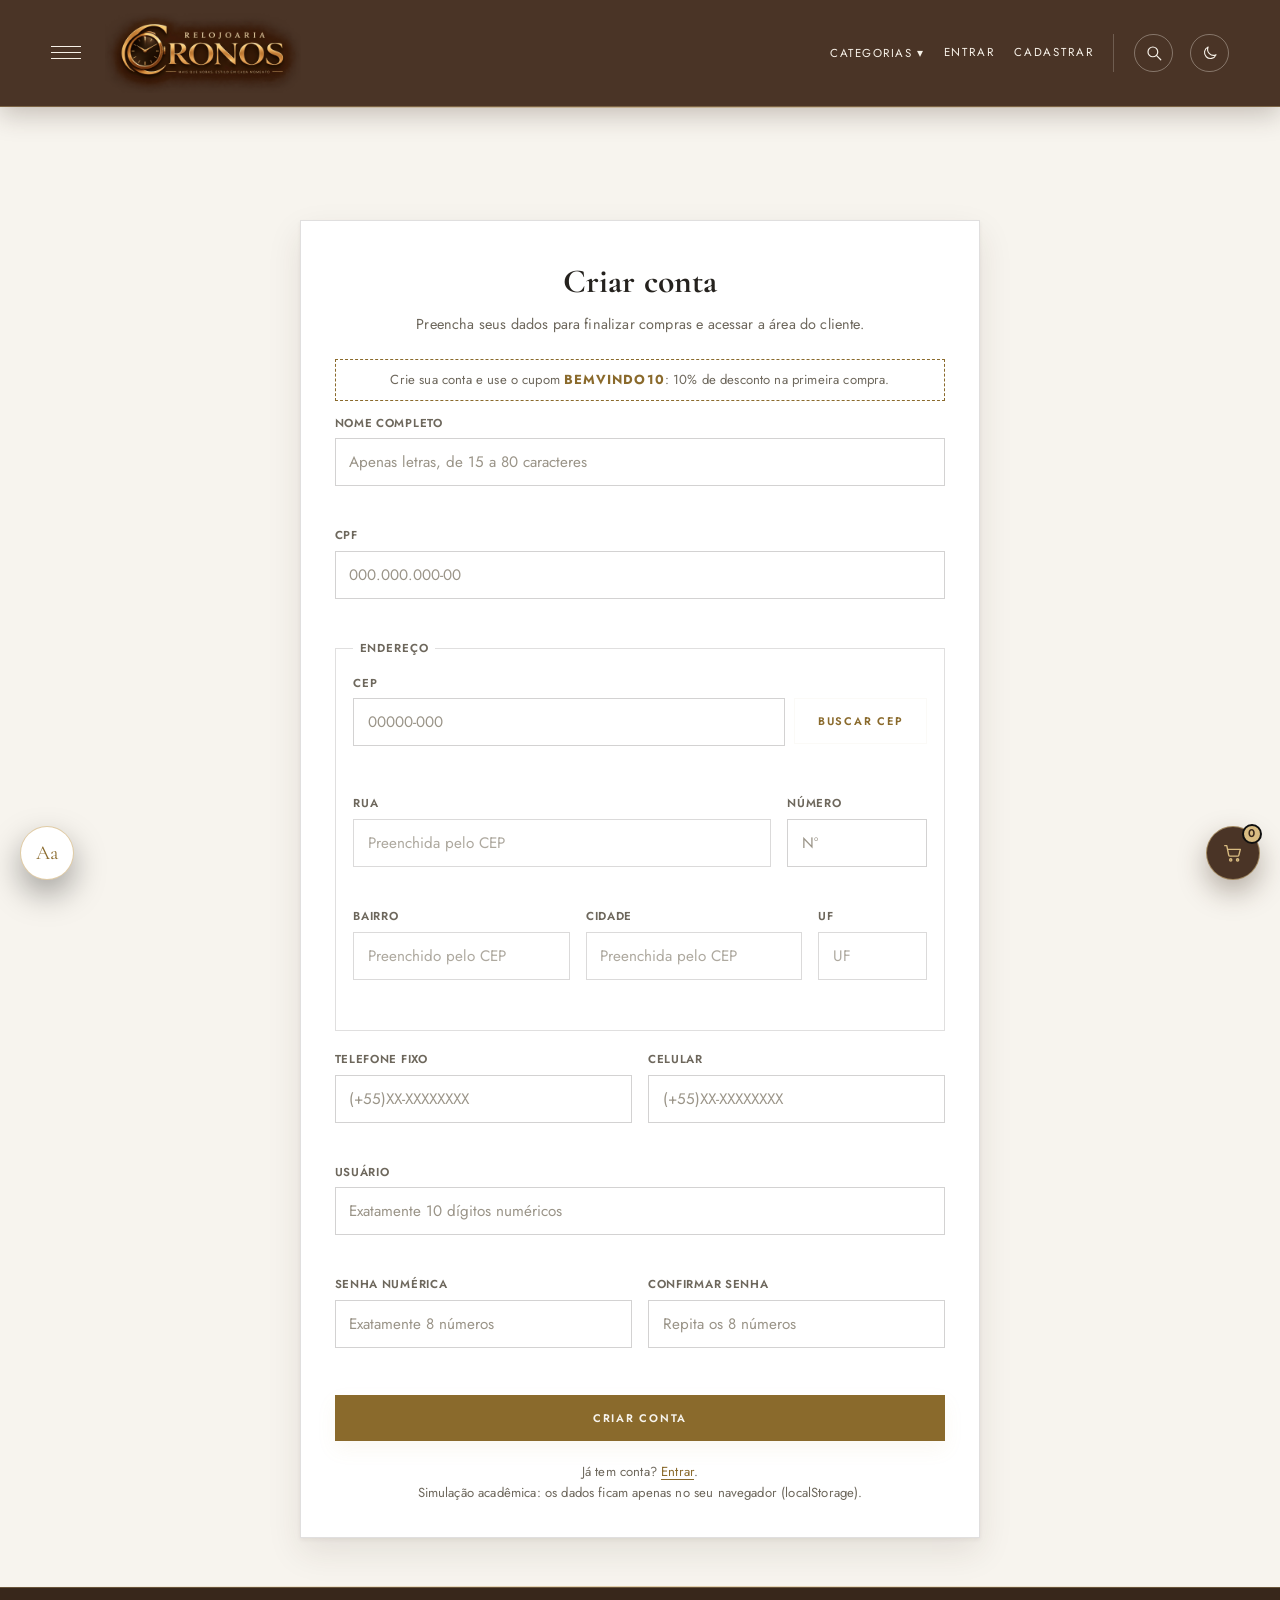
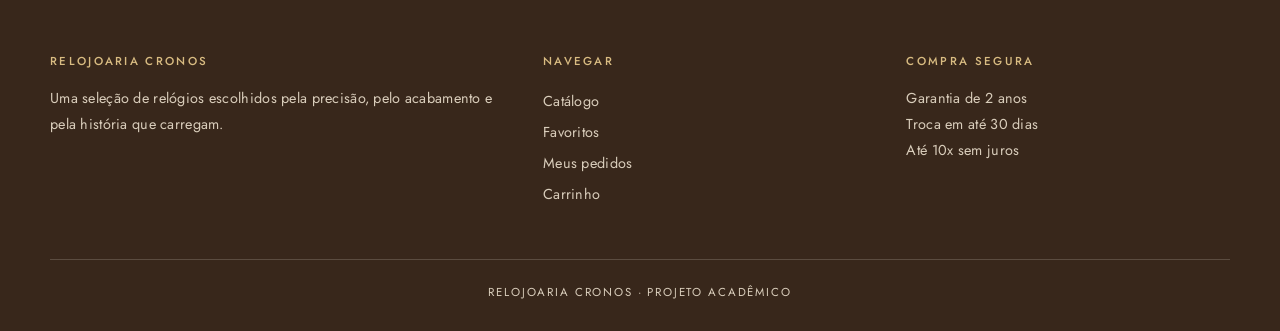
==== relojoaria-cronos/cadastro.html @ 3d695486 "Add files via upload" ====
<!DOCTYPE html>
<html lang="pt-BR">
<head>
  <meta charset="UTF-8" />
  <meta name="viewport" content="width=device-width, initial-scale=1.0" />
  <title>Relojoaria Cronos — Criar conta</title>
  <meta name="description" content="Crie sua conta na Relojoaria Cronos." />

  <link rel="preconnect" href="https://fonts.googleapis.com" />
  <link href="https://fonts.googleapis.com/css2?family=Cormorant+Garamond:wght@500;600;700&family=Jost:wght@300;400;500;600&display=swap" rel="stylesheet" />
  <link rel="stylesheet" href="css/style.css" />
  <script src="js/tema.js"></script>
  <script src="js/sessao.js"></script>
</head>
<body>
  <a class="pular-conteudo" href="#conteudo">Pular para o conteúdo</a>

  <header class="cabecalho">
    <button class="botao-hamburguer" id="botao-menu" aria-label="Abrir menu">
      <span></span><span></span><span></span>
    </button>
    <div class="logo"><img class="logo-img" src="assets/logo.png" alt="Relojoaria Cronos" onload="this.nextElementSibling.style.display='none'" onerror="this.style.display='none'"><span>Relojoaria Cronos</span></div>
    <nav class="navegacao" id="navegacao" aria-label="Navegação principal"></nav>
  </header>

  <div class="overlay-menu" id="overlay-menu"></div>
  <aside class="menu-lateral" id="menu-lateral">
    <button class="fechar-menu" id="botao-fechar-menu" aria-label="Fechar menu">✕</button>
    <div class="logo"><img class="logo-img" src="assets/logo.png" alt="Relojoaria Cronos" onload="this.nextElementSibling.style.display='none'" onerror="this.style.display='none'"><span>Relojoaria Cronos</span></div>
    <nav id="menu-nav" aria-label="Menu lateral"></nav>
  </aside>

  <div class="divisor"></div>

  <main id="conteudo" class="tela-cadastro">
    <div class="caixa-cadastro cartao">
      <h1>Criar conta</h1>
      <p class="subtitulo">Preencha seus dados para finalizar compras e acessar a área do cliente.</p>

      <p class="nota-cupom" id="nota-cupom"></p>
      <div id="aviso-cadastro" class="alerta escondido" role="alert"></div>

      <form id="form-cadastro" novalidate>
        <div class="campo">
          <label for="nome">Nome completo</label>
          <input type="text" id="nome" maxlength="80" placeholder="Apenas letras, de 15 a 80 caracteres" autocomplete="name" />
          <p class="erro-campo" id="nome-erro"></p>
        </div>

        <div class="campo">
          <label for="cpf">CPF</label>
          <input type="text" id="cpf" maxlength="14" inputmode="numeric" placeholder="000.000.000-00" autocomplete="off" />
          <p class="erro-campo" id="cpf-erro"></p>
        </div>

        <fieldset class="grupo-campos">
          <legend>Endereço</legend>
          <div class="linha-cep">
            <div class="campo">
              <label for="cep">CEP</label>
              <input type="text" id="cep" maxlength="9" inputmode="numeric" placeholder="00000-000" autocomplete="postal-code" />
              <p class="erro-campo" id="cep-erro"></p>
            </div>
            <button type="button" id="botao-buscar-cep" class="botao botao-secundario">Buscar CEP</button>
          </div>
          <p id="cep-mensagem" class="mensagem-erro" role="status"></p>

          <div class="grade-duas-colunas grade-rua">
            <div class="campo">
              <label for="endereco">Rua</label>
              <input type="text" id="endereco" readonly placeholder="Preenchida pelo CEP" />
              <p class="erro-campo" id="endereco-erro"></p>
            </div>
            <div class="campo">
              <label for="numero">Número</label>
              <input type="text" id="numero" maxlength="10" placeholder="Nº" />
              <p class="erro-campo" id="numero-erro"></p>
            </div>
          </div>
          <div class="grade-tres-colunas">
            <div class="campo">
              <label for="bairro">Bairro</label>
              <input type="text" id="bairro" readonly placeholder="Preenchido pelo CEP" />
              <p class="erro-campo" id="bairro-erro"></p>
            </div>
            <div class="campo">
              <label for="cidade">Cidade</label>
              <input type="text" id="cidade" readonly placeholder="Preenchida pelo CEP" />
              <p class="erro-campo" id="cidade-erro"></p>
            </div>
            <div class="campo">
              <label for="uf">UF</label>
              <input type="text" id="uf" readonly maxlength="2" placeholder="UF" />
              <p class="erro-campo" id="uf-erro"></p>
            </div>
          </div>
        </fieldset>

        <div class="grade-duas-colunas">
          <div class="campo">
            <label for="fixo">Telefone fixo</label>
            <input type="tel" id="fixo" maxlength="16" inputmode="numeric" placeholder="(+55)XX-XXXXXXXX" />
            <p class="erro-campo" id="fixo-erro"></p>
          </div>
          <div class="campo">
            <label for="celular">Celular</label>
            <input type="tel" id="celular" maxlength="17" inputmode="numeric" placeholder="(+55)XX-XXXXXXXX" />
            <p class="erro-campo" id="celular-erro"></p>
          </div>
        </div>

        <div class="campo">
          <label for="login">Usuário</label>
          <input type="text" id="login" maxlength="10" inputmode="numeric" pattern="[0-9]{10}" placeholder="Exatamente 10 dígitos numéricos" autocomplete="username" />
          <p class="erro-campo" id="login-erro"></p>
        </div>

        <div class="grade-duas-colunas">
          <div class="campo">
            <label for="senha">Senha numérica</label>
            <input type="password" id="senha" maxlength="8" inputmode="numeric" pattern="[0-9]{8}" placeholder="Exatamente 8 números" autocomplete="new-password" />
            <p class="erro-campo" id="senha-erro"></p>
          </div>
          <div class="campo">
            <label for="confirmar">Confirmar senha</label>
            <input type="password" id="confirmar" maxlength="8" inputmode="numeric" pattern="[0-9]{8}" placeholder="Repita os 8 números" autocomplete="new-password" />
            <p class="erro-campo" id="confirmar-erro"></p>
          </div>
        </div>

        <button type="submit" class="botao">Criar conta</button>
      </form>

      <p class="login-rodape">
        Já tem conta? <a class="link-destaque" href="login.html">Entrar</a>.<br>
        Simulação acadêmica: os dados ficam apenas no seu navegador (localStorage).
      </p>
    </div>
  </main>


  <div class="divisor"></div>
  <footer class="rodape">
    <div class="rodape-colunas">
      <div>
        <h2>Relojoaria Cronos</h2>
        <p>Uma seleção de relógios escolhidos pela precisão, pelo acabamento e pela história que carregam.</p>
      </div>
      <nav aria-label="Navegação do rodapé">
        <h2>Navegar</h2>
        <a href="index.html">Catálogo</a>
        <a href="index.html?favoritos=1">Favoritos</a>
        <a href="pedidos.html">Meus pedidos</a>
        <a href="checkout.html">Carrinho</a>
      </nav>
      <div>
        <h2>Compra segura</h2>
        <p>Garantia de 2 anos<br>Troca em até 30 dias<br>Até 10x sem juros</p>
      </div>
    </div>
    <p class="rodape-final">Relojoaria Cronos · Projeto acadêmico</p>
  </footer>

  <script src="js/produtos.js"></script>
  <script src="js/carrinho.js"></script>
  <script src="js/validacoes.js"></script>
  <script src="js/menu.js"></script>
  <script src="js/busca.js"></script>
  <script src="js/acessibilidade.js"></script>
  <script src="js/cabecalho.js"></script>
  <script src="js/cep.js"></script>
  <script>
    const campos = {
      nome: () => validarNome(document.getElementById("nome").value),
      cpf: () => validarCPF(document.getElementById("cpf").value),
      cep: () => validarCEP(document.getElementById("cep").value),
      endereco: () => (document.getElementById("endereco").value.trim() ? "" : "Informe a rua (use o CEP)."),
      numero: () => (document.getElementById("numero").value.trim() ? "" : "Informe o número."),
      bairro: () => (document.getElementById("bairro").value.trim() ? "" : "Informe o bairro."),
      cidade: () => (document.getElementById("cidade").value.trim() ? "" : "Informe a cidade."),
      uf: () => (/^[A-Za-z]{2}$/.test(document.getElementById("uf").value.trim()) ? "" : "Informe a UF."),
      fixo: () => validarTelefoneFixo(document.getElementById("fixo").value),
      celular: () => validarTelefoneCelular(document.getElementById("celular").value),
      login: () => validarLogin(document.getElementById("login").value),
      senha: () => validarSenha(document.getElementById("senha").value),
      confirmar: () =>
        document.getElementById("confirmar").value === document.getElementById("senha").value &&
        document.getElementById("confirmar").value !== ""
          ? ""
          : "A confirmação deve ser igual à senha.",
    };

    function validarCampo(id) {
      return mostrarErroCampo(document.getElementById(id), campos[id]());
    }

    Object.keys(campos).forEach((id) => {
      document.getElementById(id).addEventListener("blur", () => validarCampo(id));
    });
    document.getElementById("senha").addEventListener("input", () => {
      if (document.getElementById("confirmar").value) validarCampo("confirmar");
    });

    document.getElementById("cpf").addEventListener("input", (e) => mascararCPF(e.target));
    document.getElementById("fixo").addEventListener("input", (e) => mascararTelefone(e.target));
    document.getElementById("celular").addEventListener("input", (e) => mascararTelefone(e.target));
    ["login", "senha", "confirmar"].forEach((id) => {
      document.getElementById(id).addEventListener("input", (e) => {
        e.target.value = e.target.value.replace(/\D/g, "").slice(0, id === "login" ? 10 : 8);
      });
    });
    document.getElementById("botao-buscar-cep").addEventListener("click", buscarEnderecoPorCep);

    const aviso = document.getElementById("aviso-cadastro");

    document.getElementById("form-cadastro").addEventListener("submit", function (evento) {
      evento.preventDefault();

      const resultados = Object.keys(campos).map((id) => validarCampo(id));
      if (resultados.includes(false)) {
        aviso.textContent = "Corrija os campos destacados para continuar.";
        aviso.className = "alerta alerta-erro";
        const primeiro = document.querySelector("#form-cadastro .invalido");
        if (primeiro) primeiro.focus();
        return;
      }

      const valor = (id) => document.getElementById(id).value.trim();
      salvarUsuario({
        nome: valor("nome").replace(/\s+/g, " "),
        cpf: valor("cpf"),
        endereco: {
          cep: valor("cep"),
          rua: valor("endereco"),
          numero: valor("numero"),
          bairro: valor("bairro"),
          cidade: valor("cidade"),
          uf: valor("uf").toUpperCase(),
        },
        telefoneFixo: valor("fixo"),
        celular: valor("celular"),
        login: valor("login"),
        senha: document.getElementById("senha").value,
        criadoEm: new Date().toISOString(),
      });

      aviso.textContent = "Cadastro realizado com sucesso! Redirecionando para o login...";
      aviso.className = "alerta alerta-sucesso";
      mostrarToast("Cadastro realizado com sucesso!");
      setTimeout(() => {
        window.location.href = "login.html?cadastro=ok";
      }, 1600);
    });
  </script>

  <a href="checkout.html" class="carrinho-flutuante" aria-label="Ver carrinho">
    <svg class="icone-carrinho" viewBox="0 0 24 24" width="22" height="22" fill="none" stroke="currentColor" stroke-width="1.5" stroke-linecap="round" stroke-linejoin="round" aria-hidden="true"><path d="M3 4h2.2l2.1 10.2a1.5 1.5 0 0 0 1.5 1.2h8.1a1.5 1.5 0 0 0 1.5-1.1L20 8H6.2"/><circle cx="9.5" cy="19.5" r="1.2"/><circle cx="17" cy="19.5" r="1.2"/></svg>
    <span class="carrinho-contador js-contador-carrinho">0</span>
  </a>
</body>
</html>
---- relojoaria-cronos/css/style.css ----
:root {
  --preto-onix: #0b0b0b;
  --grafite: #171717;
  --grafite-clara: #202020;
  --borda: rgba(242, 239, 232, 0.12);
  --dourado: #c6a15b;
  --dourado-claro: #dcc088;
  --off-white: #f4f0e7;
  --cinza-prata: #9d9b96;
  --erro: #e2665f;
  --sucesso: #4fae7a;
  --fonte-titulo: 'Cormorant Garamond', Georgia, serif;
  --fonte-texto: 'Jost', Arial, sans-serif;
  --preto-profundo: #060606;
}

* {
  margin: 0;
  padding: 0;
  box-sizing: border-box;
}

body {
  font-family: var(--fonte-texto);
  background-color: var(--preto-onix);
  background-image: radial-gradient(circle at 50% -10%, rgba(198, 161, 91, 0.075), transparent 34rem),
    radial-gradient(circle at 85% 45%, rgba(255, 255, 255, 0.025), transparent 28rem),
    linear-gradient(180deg, #0c0c0c 0%, #090909 55%, #050505 100%);
  background-attachment: fixed;
  color: var(--off-white);
  line-height: 1.6;
  min-height: 100vh;
  display: flex;
  flex-direction: column;
  letter-spacing: 0.01em;
}

main {
  flex: 1;
}

a {
  color: inherit;
  text-decoration: none;
}

img {
  max-width: 100%;
  display: block;
}

.escondido {
  display: none !important;
}

.cabecalho {
  position: fixed;
  top: 0;
  left: 0;
  width: 100%;
  z-index: 60;
  background-color: var(--grafite);
  border-bottom: 1px solid rgba(198, 161, 91, 0.16);
  padding: 1.15rem clamp(1.25rem, 4vw, 3.5rem);
  display: flex;
  align-items: center;
  gap: 1.2rem;
  transition: background-color 0.35s ease, padding 0.35s ease,
    box-shadow 0.35s ease, backdrop-filter 0.35s ease;
  background: rgba(10, 10, 10, 0.94);
  box-shadow: 0 12px 35px rgba(0, 0, 0, 0.18);
}

.cabecalho.rolado {
  padding: 0.7rem clamp(1.25rem, 4vw, 3.5rem);
  background-color: rgba(28, 28, 28, 0.75);
  backdrop-filter: blur(10px);
  -webkit-backdrop-filter: blur(10px);
  box-shadow: 0 12px 32px rgba(0, 0, 0, 0.42);
  background: rgba(10, 10, 10, 0.82);
  border-bottom-color: rgba(198, 161, 91, 0.22);
}

.logo {
  font-family: var(--fonte-titulo);
  font-size: clamp(1.45rem, 2.4vw, 1.85rem);
  letter-spacing: 0.075em;
  color: var(--off-white);
  transition: font-size 0.35s ease;
  font-weight: 600;
}

.cabecalho.rolado .logo {
  font-size: 1.25rem;
}

.logo-tagline {
  display: block;
  font-family: var(--fonte-texto);
  font-size: 0.57rem;
  letter-spacing: 0.28em;
  text-transform: uppercase;
  color: var(--dourado);
  margin-top: 0.15rem;
  max-height: 1rem;
  opacity: 1;
  overflow: hidden;
  transition: max-height 0.3s ease, opacity 0.25s ease, margin-top 0.3s ease;
}

.cabecalho.rolado .logo-tagline {
  max-height: 0;
  opacity: 0;
  margin-top: 0;
}

.navegacao {
  display: flex;
  align-items: center;
  gap: 1.8rem;
  font-size: 0.72rem;
  margin-left: auto;
  text-transform: uppercase;
  letter-spacing: 0.13em;
  color: var(--cinza-prata);
  transition: font-size 0.3s ease;
}

.cabecalho.rolado .navegacao {
  font-size: 0.74rem;
}

.navegacao a:hover,
.navegacao a:focus-visible {
  color: var(--dourado-claro);
}

.botao-hamburguer {
  display: flex;
  flex-direction: column;
  justify-content: center;
  gap: 5px;
  width: 30px;
  height: 24px;
  background: none;
  border: none;
  cursor: pointer;
  padding: 0;
  flex-shrink: 0;
  transition: width 0.3s ease, height 0.3s ease;
}

.cabecalho.rolado .botao-hamburguer {
  width: 24px;
  height: 18px;
}

.botao-hamburguer span {
  display: block;
  height: 1px;
  width: 100%;
  background-color: var(--off-white);
  transition: background-color 0.2s ease;
  background: var(--off-white);
}

.botao-hamburguer:hover span,
.botao-hamburguer:focus-visible span {
  background-color: var(--dourado);
  background: var(--dourado-claro);
}

.overlay-menu {
  position: fixed;
  inset: 0;
  background-color: rgba(0, 0, 0, 0.65);
  opacity: 0;
  pointer-events: none;
  transition: opacity 0.25s ease;
  z-index: 90;
}

.overlay-menu.visivel {
  opacity: 1;
  pointer-events: auto;
}

.menu-lateral {
  position: fixed;
  top: 0;
  left: 0;
  height: 100%;
  width: min(340px, 88vw);
  max-width: 80vw;
  background-color: var(--grafite-clara);
  color: var(--off-white);
  padding: 1.7rem clamp(1.5rem, 5vw, 2.3rem);
  display: flex;
  flex-direction: column;
  gap: 0.5rem;
  transform: translateX(-100%);
  transition: transform 0.3s ease;
  z-index: 100;
  box-shadow: 4px 0 24px rgba(0, 0, 0, 0.5);
  background: radial-gradient(circle at 0 0, rgba(198, 161, 91, 0.08), transparent 18rem),
    #151515;
  border-right: 1px solid rgba(198, 161, 91, 0.18);
}

.menu-lateral.aberto {
  transform: translateX(0);
}

.menu-lateral .fechar-menu {
  align-self: flex-end;
  background: none;
  border: none;
  color: var(--off-white);
  font-size: 1.4rem;
  line-height: 1;
  cursor: pointer;
}

.menu-lateral .logo {
  color: var(--off-white);
  margin-bottom: 1.6rem;
  padding-bottom: 1.2rem;
  border-bottom: 1px solid var(--borda);
}

.menu-lateral .logo-tagline {
  color: var(--dourado-claro);
}

.menu-lateral nav {
  display: flex;
  flex-direction: column;
  gap: 0;
  font-size: 0.95rem;
  text-transform: uppercase;
  letter-spacing: 0.05em;
  margin-top: 0.7rem;
}

.menu-lateral nav a {
  color: var(--off-white);
  display: flex;
  align-items: center;
  transition: color 0.2s ease;
  padding: 0.95rem 0;
  border-bottom: 1px solid rgba(255, 255, 255, 0.055);
  font-size: 0.76rem;
  letter-spacing: 0.14em;
}

.menu-lateral nav a:hover,
.menu-lateral nav a:focus-visible {
  color: var(--dourado-claro);
}

.carrinho-contador {
  background-color: var(--dourado);
  color: var(--preto-onix);
  font-weight: 600;
  font-size: 0.7rem;
  padding: 0.15rem 0.5rem;
  border-radius: 999px;
  margin-left: 0.4rem;
}

.divisor {
  height: 1px;
  width: 100%;
  background: linear-gradient(90deg, transparent 0%, rgba(198, 161, 91, 0.55) 50%, transparent 100%);
  opacity: 0.85;
}

.botao {
  display: inline-block;
  background-color: var(--dourado);
  color: var(--preto-onix);
  border: 1px solid var(--dourado);
  padding: 0.8rem 1.5rem;
  font-family: var(--fonte-texto);
  font-weight: 600;
  font-size: 0.69rem;
  text-transform: uppercase;
  letter-spacing: 0.16em;
  border-radius: 0;
  cursor: pointer;
  transition: background-color 0.2s ease, color 0.2s ease, border-color 0.2s ease;
  position: relative;
  overflow: hidden;
  min-height: 46px;
  background: var(--dourado);
  border-color: var(--dourado);
  box-shadow: 0 8px 20px rgba(198, 161, 91, 0.08);
}

.botao:hover,
.botao:focus-visible {
  background-color: var(--dourado-claro);
  border-color: var(--dourado-claro);
  background: var(--dourado-claro);
  color: #090909;
  transform: translateY(-1px);
}

.botao:active {
  transform: scale(0.99);
}

.botao-secundario {
  background-color: transparent;
  color: var(--off-white);
  border: 1px solid var(--cinza-prata);
  background: transparent;
  border-color: rgba(242, 239, 232, 0.35);
  box-shadow: none;
}

.botao-secundario:hover,
.botao-secundario:focus-visible {
  background-color: var(--off-white);
  color: var(--preto-onix);
  border-color: var(--off-white);
  background: var(--off-white);
}

.botao:disabled {
  opacity: 0.4;
  cursor: not-allowed;
}

.cartao {
  background-color: var(--grafite);
  border: 1px solid var(--borda);
  border-radius: 0;
  box-shadow: 0 18px 45px rgba(0, 0, 0, 0.34);
  padding: 1.6rem;
  transition: box-shadow 0.3s ease, transform 0.3s ease;
  background: linear-gradient(145deg, rgba(255,255,255,0.025), transparent 45%),
    #151515;
  border-color: rgba(242, 239, 232, 0.09);
}

.campo {
  margin-bottom: 1.1rem;
}

.campo label {
  display: block;
  font-size: 0.72rem;
  font-weight: 600;
  text-transform: uppercase;
  letter-spacing: 0.06em;
  margin-bottom: 0.4rem;
  color: var(--cinza-prata);
}

.campo input,
.campo select {
  width: 100%;
  padding: 0.75rem 0.85rem;
  border: 1px solid var(--borda);
  border-radius: 0;
  font-family: var(--fonte-texto);
  font-size: 0.95rem;
  background-color: var(--preto-onix);
  color: var(--off-white);
  border-color: rgba(242,239,232,0.12);
  background: #0d0d0d;
}

.campo input::placeholder {
  color: #6b6b6b;
}

.campo input:focus,
.campo select:focus {
  outline: 1px solid var(--dourado);
  outline-offset: 0;
  background-color: #111111;
  box-shadow: 0 0 0 4px rgba(198,161,91,0.06);
}

.mensagem-erro {
  color: var(--erro);
  font-size: 0.85rem;
  margin-top: 0.5rem;
}

.mensagem-sucesso {
  color: var(--sucesso);
  font-size: 0.9rem;
  margin-top: 0.5rem;
}

.tela-login {
  min-height: 78vh;
  display: flex;
  align-items: center;
  justify-content: center;
  padding: 2.5rem 1rem;
  padding-top: 4.5rem;
}

.caixa-login {
  width: 100%;
  max-width: 470px;
  padding: 2.1rem;
}

.abas-login {
  display: flex;
  border-bottom: 1px solid var(--borda);
  margin-bottom: 1.6rem;
}

.aba {
  flex: 1;
  background: none;
  border: none;
  padding: 0.9rem 0;
  font-family: var(--fonte-texto);
  font-size: 0.78rem;
  text-transform: uppercase;
  letter-spacing: 0.1em;
  color: var(--cinza-prata);
  cursor: pointer;
  border-bottom: 2px solid transparent;
  margin-bottom: -1px;
  transition: color 0.2s ease, border-color 0.2s ease;
}

.aba:hover {
  color: var(--off-white);
}

.aba-ativa {
  color: var(--dourado);
  border-bottom-color: var(--dourado);
  font-weight: 600;
}

.aviso-checkout {
  background-color: var(--grafite-clara);
  border: 1px solid var(--borda);
  color: var(--cinza-prata);
  font-size: 0.82rem;
  padding: 0.75rem 0.9rem;
  border-radius: 0;
  margin-bottom: 1.4rem;
  text-align: center;
  background: rgba(198,161,91,0.07);
  border-color: rgba(198,161,91,0.2);
}

.caixa-login h1 {
  font-family: var(--fonte-titulo);
  color: var(--off-white);
  font-size: 1.9rem;
  margin-bottom: 0.3rem;
  text-align: center;
}

.caixa-login p.subtitulo {
  color: var(--cinza-prata);
  font-size: 0.88rem;
  margin-bottom: 1.6rem;
  text-align: center;
}

.caixa-login .botao {
  width: 100%;
  margin-top: 0.5rem;
}

.login-rodape {
  margin-top: 1.3rem;
  font-size: 0.82rem;
  color: var(--cinza-prata);
  text-align: center;
}

.grade-duas-colunas {
  display: grid;
  grid-template-columns: 1fr 1fr;
  gap: 0 1rem;
}

.titulo-secao {
  font-family: var(--fonte-titulo);
  color: var(--off-white);
  font-size: clamp(1.9rem, 3vw, 2.55rem);
  font-weight: 600;
  max-width: 1180px;
  margin: 5.5rem auto 1.2rem;
  padding: 0 2rem;
  display: flex;
  align-items: center;
  gap: 1.2rem;
  line-height: 1;
  letter-spacing: 0.01em;
}

.titulo-secao::after {
  content: "";
  flex: 1;
  height: 1px;
  background-color: var(--borda);
  background: linear-gradient(90deg, rgba(198,161,91,0.25), transparent);
}

.grade-produtos {
  max-width: 1180px;
  margin: 1.4rem auto 3rem;
  padding: 0 2rem;
  display: grid;
  grid-template-columns: repeat(4, minmax(0, 1fr));
  gap: 1.15rem;
}

.produto {
  display: flex;
  flex-direction: column;
  position: relative;
  padding: 0.9rem 0.9rem 1.15rem;
  min-width: 0;
  background: linear-gradient(180deg, rgba(255,255,255,0.025), transparent 34%),
    #121212;
  border: 1px solid rgba(242, 239, 232, 0.08);
  box-shadow: 0 15px 35px rgba(0,0,0,0.28);
  transition: transform 0.45s cubic-bezier(.2,.7,.2,1), box-shadow 0.45s ease, border-color 0.35s ease;
}

.produto:hover {
  transform: translateY(-9px);
  box-shadow: 0 24px 48px rgba(0,0,0,0.42), 0 0 28px rgba(198,161,91,0.07);
  border-color: rgba(198, 161, 91, 0.28);
}

.selo {
  position: absolute;
  top: 1rem;
  left: 1rem;
  z-index: 2;
  background-color: var(--preto-onix);
  color: var(--dourado);
  border: 1px solid var(--dourado);
  font-size: 0.55rem;
  text-transform: uppercase;
  letter-spacing: 0.12em;
  padding: 0.3rem 0.58rem;
  border-radius: 0;
  background: rgba(7,7,7,0.82);
  border-color: rgba(198,161,91,0.65);
  backdrop-filter: blur(5px);
}

.produto-imagem {
  position: relative;
  height: 245px;
  border-radius: 0;
  margin-bottom: 1.2rem;
  overflow: hidden;
  background: radial-gradient(circle at 50% 42%, rgba(198,161,91,0.09), transparent 42%),
    linear-gradient(145deg, #090909, #1b1b1b);
  transition: transform 0.1s ease-out;
  transform-style: preserve-3d;
  will-change: transform;
  border: 1px solid rgba(255,255,255,0.045);
}

.produto-imagem img {
  width: 100%;
  height: 100%;
  object-fit: contain;
  padding: 0.6rem;
  filter: drop-shadow(0 18px 18px rgba(0,0,0,0.55));
  transition: transform 0.6s cubic-bezier(.2,.7,.2,1), filter 0.6s ease;
}

.imagem-placeholder {
  display: none;
  position: absolute;
  inset: 0;
  flex-direction: column;
  align-items: center;
  justify-content: center;
  gap: 0.3rem;
  margin: 6px;
  border: 1px solid rgba(198,161,91,0.22);
  border-radius: 2px;
  color: var(--cinza-prata);
  text-align: center;
  padding: 0.5rem;
  background: radial-gradient(circle, rgba(198,161,91,0.07), transparent 62%);
}

.imagem-placeholder .icone-camera {
  font-size: 1.6rem;
  display: none;
}

.imagem-placeholder small {
  font-size: 0.6rem;
  word-break: break-all;
  opacity: 0.85;
  display: none;
}

.produto .bairro {
  font-size: 0.58rem;
  text-transform: uppercase;
  letter-spacing: 0.2em;
  color: var(--dourado);
  font-weight: 600;
  margin-bottom: 0.5rem;
  margin: 0 0.35rem 0.35rem;
}

.produto h3 {
  font-family: var(--fonte-titulo);
  font-size: clamp(1.35rem, 2vw, 1.55rem);
  font-weight: 600;
  color: var(--off-white);
  margin-bottom: 0.35rem;
  margin: 0 0.35rem 0.35rem;
  line-height: 1.05;
}

.produto .descricao {
  font-size: 0.77rem;
  color: #8f8d89;
  flex: 1;
  margin-bottom: 0.9rem;
  margin: 0 0.35rem 1.05rem;
  min-height: 4.1em;
  line-height: 1.65;
}

.produto .preco {
  font-weight: 600;
  font-size: 1.45rem;
  color: var(--off-white);
  margin-bottom: 0.1rem;
  margin: 0 0.35rem;
  font-family: var(--fonte-titulo);
}

.produto .parcelamento {
  font-size: 0.65rem;
  color: #77756f;
  margin-bottom: 0.9rem;
  margin: 0 0.35rem 1rem;
  letter-spacing: 0.02em;
}

.produto .botao {
  width: calc(100% - 0.7rem);
  margin: 0 0.35rem;
  min-height: 43px;
}

.newsletter {
  background-color: var(--grafite);
  border-top: 1px solid rgba(198,161,91,0.18);
  color: var(--off-white);
  text-align: center;
  padding: 5rem 1.5rem;
  margin-top: 6rem;
  position: relative;
  overflow: hidden;
  background: radial-gradient(circle at 50% 0, rgba(198,161,91,0.11), transparent 24rem),
    #0d0d0d;
  border-bottom: 1px solid rgba(198,161,91,0.12);
}

.newsletter h2 {
  font-family: var(--fonte-titulo);
  color: var(--off-white);
  font-size: clamp(2rem, 4vw, 3rem);
  font-weight: 600;
  margin-bottom: 0.8rem;
  position: relative;
  line-height: 1;
}

.newsletter p {
  font-size: 0.85rem;
  color: #8f8d89;
  margin-bottom: 1.3rem;
  position: relative;
  max-width: 560px;
  margin: 0 auto 1.8rem;
  line-height: 1.7;
}

.newsletter form {
  display: flex;
  justify-content: center;
  gap: 0;
  max-width: 520px;
  margin: 0 auto;
  flex-wrap: wrap;
  position: relative;
  border-bottom: 1px solid rgba(242,239,232,0.24);
}

.newsletter input[type="email"] {
  flex: 1;
  min-width: 200px;
  padding: 0.75rem 0.9rem;
  border-radius: 0;
  border: none;
  background-color: transparent;
  color: var(--off-white);
  min-height: 48px;
  background: transparent;
  padding-left: 0;
}

.newsletter input[type="email"]::placeholder {
  color: var(--cinza-prata);
}

.tela-checkout {
  max-width: 1000px;
  margin: 2.6rem auto;
  padding: 0 2rem;
  display: grid;
  grid-template-columns: 1.3fr 1fr;
  gap: 2rem;
  align-items: start;
  padding-top: 4rem;
}

.tela-checkout h1 {
  font-family: var(--fonte-titulo);
  color: var(--off-white);
  font-size: 1.7rem;
  font-weight: 600;
  margin-bottom: 1.3rem;
}

.linha-cep {
  display: flex;
  gap: 0.6rem;
  align-items: flex-end;
}

.linha-cep .campo {
  flex: 1;
}

.grade-endereco {
  display: grid;
  grid-template-columns: 2fr 1fr;
  gap: 1rem;
}

.item-carrinho {
  display: flex;
  justify-content: space-between;
  align-items: center;
  padding: 0.75rem 0;
  border-bottom: 1px solid var(--borda);
  font-size: 0.88rem;
  gap: 0.6rem;
}

.item-carrinho button {
  background: none;
  border: none;
  color: var(--erro);
  cursor: pointer;
  font-size: 0.75rem;
  text-decoration: underline;
}

.resumo-total {
  display: flex;
  justify-content: space-between;
  font-weight: 600;
  font-size: 1.15rem;
  margin-top: 1.1rem;
  padding-top: 1.1rem;
  border-top: 2px solid var(--dourado);
  color: var(--off-white);
  border-top-width: 1px;
  border-top-color: var(--dourado);
}

.carrinho-vazio {
  color: var(--cinza-prata);
  font-size: 0.9rem;
  text-align: center;
  padding: 1.6rem 0;
}

.tela-404 {
  min-height: 65vh;
  display: flex;
  flex-direction: column;
  align-items: center;
  justify-content: center;
  text-align: center;
  padding: 2rem;
}

.tela-404 .numero {
  font-family: var(--fonte-titulo);
  font-size: 6.5rem;
  font-weight: 600;
  color: var(--off-white);
  line-height: 1;
}

.tela-404 .numero span {
  color: var(--dourado);
}

.tela-404 h1 {
  font-family: var(--fonte-titulo);
  font-size: 1.5rem;
  font-weight: 600;
  color: var(--off-white);
  margin: 1rem 0 0.5rem;
}

.tela-404 p {
  color: var(--cinza-prata);
  margin-bottom: 1.6rem;
  max-width: 420px;
}

.carrinho-flutuante {
  position: fixed;
  right: 1.25rem;
  bottom: 1.25rem;
  z-index: 55;
  display: flex;
  align-items: center;
  justify-content: center;
  gap: 0.4rem;
  width: 54px;
  height: 54px;
  border-radius: 50%;
  background-color: var(--dourado);
  color: var(--dourado-claro);
  font-size: 1.15rem;
  border: 1px solid rgba(198,161,91,0.55);
  cursor: pointer;
  box-shadow: 0 14px 32px rgba(0,0,0,0.48);
  transition: transform 0.25s ease, box-shadow 0.25s ease, background-color 0.2s ease;
  background: #151515;
}

.carrinho-flutuante:hover,
.carrinho-flutuante:focus-visible {
  background-color: var(--dourado-claro);
  transform: translateY(-4px) scale(1.05);
  box-shadow: 0 18px 38px rgba(0,0,0,0.5), 0 0 22px rgba(198,161,91,0.18);
  background: var(--dourado);
  color: #080808;
}

.carrinho-flutuante .js-contador-carrinho {
  position: absolute;
  top: -3px;
  right: -3px;
  margin-left: 0;
  background-color: var(--off-white);
  color: #080808;
  font-size: 0.7rem;
  font-weight: 600;
  min-width: 20px;
  height: 20px;
  border-radius: 999px;
  display: flex;
  align-items: center;
  justify-content: center;
  padding: 0 4px;
  background: var(--dourado);
  border: 2px solid #101010;
}

.rodape {
  background-color: var(--grafite);
  border-top: 1px solid var(--borda);
  color: #696762;
  text-align: center;
  padding: 1.7rem 1.3rem;
  font-size: 0.62rem;
  letter-spacing: 0.18em;
  text-transform: uppercase;
  background: #080808;
  border-top-color: rgba(198,161,91,0.12);
}

@media (max-width: 700px) {
  .tela-checkout {
    grid-template-columns: 1fr;
  }
  .grade-endereco,
  .grade-duas-colunas {
    grid-template-columns: 1fr;
  }
  .cabecalho {
    justify-content: center;
    text-align: center;
  }
}

html {
  scroll-behavior: smooth;
}

::selection {
  background: rgba(198, 161, 91, 0.32);
  color: var(--off-white);
}

.logo::first-letter {
  color: var(--dourado-claro);
}

.navegacao a,
.navegacao span {
  transition: color 0.25s ease, opacity 0.25s ease;
}

.menu-lateral nav a::after {
  content: "→";
  margin-left: auto;
  color: rgba(198, 161, 91, 0);
  transform: translateX(-5px);
  transition: color 0.2s ease, transform 0.2s ease;
}

.menu-lateral nav a:hover::after,
.menu-lateral nav a:focus-visible::after {
  color: var(--dourado);
  transform: translateX(0);
}

.botao::before {
  content: "";
  position: absolute;
  inset: 0;
  background: linear-gradient(110deg, transparent 25%, rgba(255,255,255,0.22) 48%, transparent 70%);
  transform: translateX(-130%);
  transition: transform 0.65s ease;
}

.botao:hover::before,
.botao:focus-visible::before {
  transform: translateX(130%);
}

.titulo-secao::before {
  content: "";
  width: 34px;
  height: 1px;
  background: var(--dourado);
  flex: 0 0 34px;
}

.produto::after {
  content: "";
  position: absolute;
  left: 12px;
  right: 12px;
  bottom: 0;
  height: 1px;
  background: linear-gradient(90deg, transparent, rgba(198,161,91,0.42), transparent);
  opacity: 0;
  transition: opacity 0.35s ease;
}

.produto:hover::after {
  opacity: 1;
}

.produto-imagem::after {
  content: "CRONOS";
  position: absolute;
  right: 0.75rem;
  bottom: 0.6rem;
  color: rgba(242,239,232,0.18);
  font-family: var(--fonte-titulo);
  font-size: 0.72rem;
  letter-spacing: 0.2em;
  pointer-events: none;
}

.produto:hover .produto-imagem img {
  transform: scale(1.045);
  filter: drop-shadow(0 24px 24px rgba(0,0,0,0.65));
}

.imagem-placeholder::before {
  content: "IMAGEM DO PRODUTO";
  color: rgba(220,192,136,0.72);
  font-size: 0.56rem;
  letter-spacing: 0.2em;
}

.newsletter::before,
.newsletter::after {
  content: "";
  position: absolute;
  width: 180px;
  height: 180px;
  border: 1px solid rgba(198,161,91,0.07);
  border-radius: 50%;
}

.newsletter::before {
  left: -80px;
  top: -80px;
}

.newsletter::after {
  right: -80px;
  bottom: -80px;
}

.newsletter h2::before {
  content: "CLUBE CRONOS";
  display: block;
  margin-bottom: 0.9rem;
  color: var(--dourado);
  font-family: var(--fonte-texto);
  font-size: 0.58rem;
  font-weight: 600;
  letter-spacing: 0.28em;
}

.newsletter input[type="email"]:focus {
  outline: none;
  box-shadow: none;
}

.newsletter form .botao {
  margin-bottom: 3px;
}

.caixa-login h1,
.tela-checkout h1 {
  font-size: clamp(2rem, 4vw, 2.6rem);
}

.tela-checkout .cartao {
  padding: 1.7rem;
}

@media (max-width: 1000px) {
  .grade-produtos {
    grid-template-columns: repeat(2, minmax(0, 1fr));
  }
}

@media (max-width: 700px) {
  .cabecalho {
    justify-content: flex-start;
    text-align: left;
  }

  .navegacao {
    gap: 0.8rem;
    margin-left: auto;
  }

  .navegacao #area-conta {
    display: none;
  }

  .titulo-secao {
    margin-top: 4rem;
    padding: 0 1.25rem;
    font-size: 2rem;
  }

  .grade-produtos {
    padding: 0 1.25rem;
    gap: 0.8rem;
  }

  .produto-imagem {
    height: 210px;
  }

  .produto {
    padding: 0.65rem 0.65rem 0.9rem;
  }

  .produto .descricao {
    min-height: 0;
  }

  .newsletter {
    margin-top: 4rem;
    padding: 4rem 1.25rem;
  }
}

@media (max-width: 480px) {
  .grade-produtos {
    grid-template-columns: 1fr;
    max-width: 430px;
  }

  .produto-imagem {
    height: 270px;
  }

  .logo {
    font-size: 1.35rem;
  }

  .logo-tagline {
    font-size: 0.5rem;
  }

  .navegacao a {
    font-size: 0.62rem;
  }

  .caixa-login,
  .tela-checkout .cartao {
    padding: 1.35rem;
  }
}

.produto-link {
  display: block;
  color: inherit;
}

.produto-link:focus-visible,
.link-detalhes:focus-visible {
  outline: 1px solid var(--dourado);
  outline-offset: 3px;
}

.link-detalhes {
  display: block;
  margin: 0.85rem 0.35rem 0;
  color: var(--dourado);
  font-size: 0.68rem;
  letter-spacing: 0.14em;
  text-transform: uppercase;
  text-align: center;
  transition: color 0.3s ease;
}

.link-detalhes:hover {
  color: var(--dourado-claro);
}

.pagina-produto {
  max-width: 1180px;
  margin: 0 auto;
  padding: 1.5rem 2rem 1rem;
}

.voltar-catalogo {
  display: inline-block;
  margin-bottom: 1.5rem;
  color: var(--cinza-prata);
  font-size: 0.72rem;
  letter-spacing: 0.14em;
  text-transform: uppercase;
  transition: color 0.3s ease;
}

.voltar-catalogo:hover {
  color: var(--dourado);
}

.detalhe-produto {
  display: grid;
  grid-template-columns: minmax(0, 1.05fr) minmax(0, 1fr);
  gap: 3rem;
  align-items: center;
}

.detalhe-imagem {
  position: relative;
  height: 460px;
  overflow: hidden;
  background: radial-gradient(circle at 50% 42%, rgba(198, 161, 91, 0.1), transparent 45%),
    linear-gradient(145deg, #090909, #1b1b1b);
  border: 1px solid rgba(255, 255, 255, 0.05);
  box-shadow: 0 24px 55px rgba(0, 0, 0, 0.45);
}

.detalhe-imagem img {
  width: 100%;
  height: 100%;
  object-fit: contain;
  padding: 1.5rem;
  filter: drop-shadow(0 22px 22px rgba(0, 0, 0, 0.6));
}

.detalhe-imagem .selo {
  position: absolute;
  top: 1rem;
  left: 1rem;
  z-index: 2;
}

.detalhe-info .bairro {
  color: var(--dourado);
  font-size: 0.7rem;
  letter-spacing: 0.24em;
  text-transform: uppercase;
  margin-bottom: 0.6rem;
}

.detalhe-info h1 {
  font-family: var(--fonte-titulo);
  font-size: clamp(2.2rem, 4vw, 3.2rem);
  font-weight: 600;
  line-height: 1.02;
  margin-bottom: 1rem;
}

.detalhe-descricao {
  color: var(--cinza-prata);
  font-size: 0.95rem;
  line-height: 1.8;
  margin-bottom: 1.6rem;
}

.detalhe-info .preco {
  font-family: var(--fonte-titulo);
  font-size: 2.1rem;
  font-weight: 600;
  color: var(--off-white);
}

.detalhe-info .parcelamento {
  color: #8a8882;
  font-size: 0.78rem;
  margin-bottom: 1.5rem;
}

.detalhe-info .botao {
  width: 100%;
  max-width: 360px;
  min-height: 48px;
}

.materiais {
  margin-top: 4rem;
}

.titulo-secao-estreito {
  padding: 0;
  margin-left: 0;
  margin-right: 0;
  max-width: none;
}

.abas-materiais {
  display: flex;
  flex-wrap: wrap;
  gap: 0.5rem;
  margin: 1.4rem 0 1.2rem;
}

.aba-material {
  padding: 0.7rem 1.15rem;
  background: transparent;
  color: var(--cinza-prata);
  border: 1px solid rgba(242, 239, 232, 0.14);
  font-family: var(--fonte-texto);
  font-size: 0.72rem;
  letter-spacing: 0.14em;
  text-transform: uppercase;
  cursor: pointer;
  transition: color 0.3s ease, border-color 0.3s ease, background 0.3s ease;
}

.aba-material:hover,
.aba-material:focus-visible {
  color: var(--off-white);
  border-color: rgba(198, 161, 91, 0.6);
  outline: none;
}

.aba-material.ativa {
  color: var(--preto-onix);
  background: var(--dourado);
  border-color: var(--dourado);
}

.painel-material {
  padding: 2rem 2.2rem;
  min-height: 190px;
  background: linear-gradient(145deg, rgba(255, 255, 255, 0.03), transparent 45%),
    #121212;
  border: 1px solid rgba(242, 239, 232, 0.08);
  border-left: 2px solid var(--dourado);
  box-shadow: 0 18px 40px rgba(0, 0, 0, 0.3);
}

.painel-parte {
  display: block;
  color: var(--dourado);
  font-size: 0.66rem;
  letter-spacing: 0.24em;
  text-transform: uppercase;
  margin-bottom: 0.6rem;
}

.painel-material h3 {
  font-family: var(--fonte-titulo);
  font-size: 1.7rem;
  font-weight: 600;
  margin-bottom: 0.8rem;
}

.painel-material p {
  color: #a9a7a1;
  font-size: 0.92rem;
  line-height: 1.8;
  max-width: 680px;
}

.pagina-produto .grade-produtos {
  padding: 0;
}

.pagina-produto .titulo-secao {
  padding: 0;
  max-width: none;
  margin-top: 4rem;
}

@media (max-width: 900px) {
  .detalhe-produto {
    grid-template-columns: 1fr;
    gap: 1.8rem;
  }

  .detalhe-imagem {
    height: 340px;
  }
}

@media (max-width: 600px) {
  .pagina-produto {
    padding: 1rem 1.1rem;
  }

  .painel-material {
    padding: 1.4rem 1.2rem;
  }

  .aba-material {
    flex: 1 1 calc(50% - 0.5rem);
    padding: 0.7rem 0.5rem;
    text-align: center;
  }
}

.pular-conteudo {
  position: fixed;
  top: -60px;
  left: 1rem;
  z-index: 9999;
  padding: 0.7rem 1.1rem;
  background: var(--dourado);
  color: var(--preto-onix);
  font-size: 0.8rem;
  letter-spacing: 0.08em;
  transition: top 0.2s ease;
}

.pular-conteudo:focus {
  top: 1rem;
}

a:focus-visible,
button:focus-visible,
input:focus-visible,
select:focus-visible {
  outline: 2px solid var(--dourado-claro);
  outline-offset: 2px;
}

.filtros {
  display: flex;
  flex-wrap: wrap;
  gap: 0.7rem;
  align-items: center;
  max-width: 1180px;
  margin: 2rem auto 0;
  padding: 0 2rem;
}

.filtros input[type="search"],
.filtros select {
  flex: 1 1 180px;
  min-height: 44px;
  padding: 0 0.9rem;
  background: #121212;
  color: var(--off-white);
  border: 1px solid rgba(242, 239, 232, 0.14);
  font-family: var(--fonte-texto);
  font-size: 0.82rem;
}

.filtros .botao {
  min-height: 44px;
  padding: 0 1.2rem;
}

.filtro-favoritos {
  display: flex;
  align-items: center;
  gap: 0.45rem;
  color: var(--cinza-prata);
  font-size: 0.78rem;
  cursor: pointer;
}

.sem-resultados {
  max-width: 1180px;
  margin: 2rem auto;
  padding: 0 2rem;
  color: var(--cinza-prata);
}

.favorito {
  position: absolute;
  top: 1rem;
  right: 1rem;
  z-index: 3;
  width: 38px;
  height: 38px;
  border-radius: 50%;
  border: 1px solid rgba(242, 239, 232, 0.22);
  background: rgba(7, 7, 7, 0.75);
  color: rgba(242, 239, 232, 0.55);
  font-size: 1.05rem;
  cursor: pointer;
  transition: color 0.25s ease, border-color 0.25s ease, transform 0.25s ease;
}

.favorito:hover {
  color: var(--dourado-claro);
  transform: scale(1.08);
}

.favorito.ativo {
  color: #e2665f;
  border-color: #e2665f;
}

.acoes-produto {
  display: flex;
  gap: 0.8rem;
  align-items: center;
}

.favorito-detalhe {
  position: static;
  flex: 0 0 48px;
  width: 48px;
  height: 48px;
}

.item-nome {
  flex: 1;
}

.item-quantidade {
  display: inline-flex;
  align-items: center;
  gap: 0.5rem;
}

.botao-qtd {
  width: 28px;
  height: 28px;
  background: transparent;
  color: var(--off-white);
  border: 1px solid rgba(242, 239, 232, 0.25);
  cursor: pointer;
  font-size: 1rem;
  line-height: 1;
}

.botao-qtd:hover {
  border-color: var(--dourado);
  color: var(--dourado);
}

.resumo-linha {
  display: flex;
  justify-content: space-between;
  padding: 0.55rem 0;
  color: var(--cinza-prata);
  font-size: 0.88rem;
}

.aviso-frete {
  color: #7f7d78;
  font-size: 0.7rem;
  margin-bottom: 0.4rem;
}

.pagina-estreita {
  max-width: 760px;
  min-height: 55vh;
}

.titulo-pagina {
  font-family: var(--fonte-titulo);
  font-size: clamp(1.9rem, 4vw, 2.6rem);
  font-weight: 600;
  margin-bottom: 1.4rem;
}

.bloco-pedido {
  padding: 1.6rem 1.8rem;
  margin-bottom: 1.2rem;
}

.pedido-topo {
  display: flex;
  justify-content: space-between;
  align-items: flex-start;
  gap: 1rem;
  margin-bottom: 0.8rem;
}

.pedido-topo small {
  display: block;
  color: var(--cinza-prata);
  font-size: 0.75rem;
}

.pedido-total {
  font-family: var(--fonte-titulo);
  font-size: 1.5rem;
  color: var(--dourado-claro);
}

.pedido-endereco {
  margin-top: 0.9rem;
  color: var(--cinza-prata);
  font-size: 0.8rem;
  line-height: 1.6;
}

.confirmacao {
  text-align: left;
}

.confirmacao-icone {
  width: 54px;
  height: 54px;
  margin-bottom: 1rem;
  display: grid;
  place-items: center;
  border-radius: 50%;
  border: 1px solid var(--dourado);
  color: var(--dourado);
  font-size: 1.5rem;
}

.confirmacao > p {
  color: var(--cinza-prata);
  line-height: 1.7;
  margin-bottom: 1.2rem;
}

.acoes-confirmacao {
  display: flex;
  flex-wrap: wrap;
  gap: 0.8rem;
  margin-top: 1.4rem;
}

.acoes-confirmacao .botao {
  text-decoration: none;
  text-align: center;
}

.fundo-login {
  position: fixed;
  inset: 0;
  z-index: -1;
  overflow: hidden;
  background: radial-gradient(circle at 50% 40%, #151515, #050505 75%);
}

.fundo-midia {
  position: absolute;
  inset: 0;
  width: 100%;
  height: 100%;
  object-fit: cover;
}

.fundo-pelicula {
  position: absolute;
  inset: 0;
  background: radial-gradient(circle at 50% 45%, rgba(8, 8, 8, 0.35), rgba(5, 5, 5, 0.7) 85%);
}

.relogio-fundo {
  position: absolute;
  color: rgba(198, 161, 91, 0.55);
}

.rel-1 {
  width: 560px;
  top: 80px;
  left: -120px;
}

.rel-2 {
  width: 420px;
  bottom: -80px;
  right: -40px;
  color: rgba(242, 239, 232, 0.32);
}

.rel-3 {
  width: 240px;
  top: 14%;
  left: 72%;
  color: rgba(198, 161, 91, 0.42);
}

.relogio-fundo line {
  transform-box: view-box;
  transform-origin: 100px 100px;
  stroke-linecap: round;
}

.ponteiro-seg {
  animation: girar 60s linear -17s infinite;
}

.ponteiro-min {
  animation: girar 3600s linear -600s infinite;
}

.ponteiro-hora {
  animation: girar 43200s linear -9000s infinite;
}

@keyframes girar { to { transform: rotate(360deg); } }

@media (prefers-reduced-motion: reduce) {
  .ponteiro-seg, .ponteiro-min, .ponteiro-hora { animation: none; }
}

@media (max-width: 600px) {
  .filtros { padding: 0 1.1rem; }
  .rel-1 { width: 340px; top: -90px; left: -110px; }
  .rel-3 { display: none; }
  .bloco-pedido { padding: 1.2rem; }
}

#area-toast {
  position: fixed;
  bottom: 1.5rem;
  left: 50%;
  transform: translateX(-50%);
  z-index: 200;
  display: flex;
  flex-direction: column;
  gap: 0.5rem;
  align-items: center;
  pointer-events: none;
}

.toast {
  background-color: var(--grafite);
  color: var(--off-white);
  border: 1px solid var(--dourado);
  border-radius: 6px;
  padding: 0.75rem 1.3rem;
  font-size: 0.9rem;
  box-shadow: 0 8px 24px rgba(0, 0, 0, 0.45);
  opacity: 0;
  transform: translateY(12px);
  transition: opacity 0.3s ease, transform 0.3s ease;
}

.toast.visivel {
  opacity: 1;
  transform: translateY(0);
}

.estrelas {
  color: var(--dourado);
  letter-spacing: 0.1em;
}

.avaliacao-card {
  font-size: 0.8rem;
  color: var(--cinza-prata);
  margin-bottom: 0.8rem;
}

.avaliacoes {
  max-width: 760px;
  margin: 3rem auto;
}

.avaliacoes-media {
  text-align: center;
  margin-bottom: 1.2rem;
  color: var(--cinza-prata);
}

#form-avaliacao {
  display: flex;
  flex-direction: column;
  gap: 0.6rem;
}

#form-avaliacao select,
#form-avaliacao textarea {
  width: 100%;
  padding: 0.7rem;
  background-color: var(--preto-onix);
  color: var(--off-white);
  border: 1px solid var(--borda);
  border-radius: 6px;
  font-family: inherit;
}

.avaliacao-item {
  border-bottom: 1px solid var(--borda);
  padding: 1rem 0;
}

.avaliacao-item p {
  margin-top: 0.3rem;
  color: var(--off-white);
}

.campo-cupom {
  display: flex;
  gap: 0.5rem;
  margin: 1rem 0 0.4rem;
}

.campo-cupom input,
.campo-parcelas select {
  flex: 1;
  width: 100%;
  padding: 0.7rem;
  background-color: var(--preto-onix);
  color: var(--off-white);
  border: 1px solid var(--borda);
  border-radius: 6px;
  font-family: inherit;
}

.campo-parcelas {
  margin-top: 1rem;
}

#filtro-ordem {
  padding: 0.7rem;
  background-color: var(--grafite);
  color: var(--off-white);
  border: 1px solid var(--borda);
  border-radius: 6px;
  font-family: inherit;
}

.botao-tema {
  margin-left: 0;
  background: none;
  border: 1px solid var(--borda);
  border-radius: 50%;
  width: 2.4rem;
  height: 2.4rem;
  font-size: 1.1rem;
  cursor: pointer;
  color: var(--off-white);
}

.botao-tema:hover,
.botao-tema:focus-visible {
  border-color: var(--dourado);
}

:root[data-tema="claro"] {
  --preto-onix: #f6f3ec;
  --preto-profundo: #ebe7dd;
  --grafite: #ffffff;
  --grafite-clara: #efebe2;
  --borda: rgba(11, 11, 11, 0.14);
  --dourado: #9a7a3a;
  --dourado-claro: #b8924a;
  --off-white: #1c1c1c;
  --cinza-prata: #5c5a55;
}

:root[data-tema="claro"] body {
  background-image: none;
  background-color: var(--preto-onix);
}

:root[data-tema="claro"] .toast {
  box-shadow: 0 8px 24px rgba(0, 0, 0, 0.18);
}

.navegacao a {
  text-transform: uppercase;
  letter-spacing: 0.16em;
  font-size: 0.72rem;
}
.logo-tagline { font-size: 0.7rem; }

.titulo-secao {
  justify-content: center;
  text-align: center;
  font-weight: 500;
  font-size: clamp(1.6rem, 2.6vw, 2.2rem);
  letter-spacing: 0.06em;
  margin: 6rem auto 2.2rem;
}
.titulo-secao::before {
  content: "";
  flex: 1;
  height: 1px;
  background: linear-gradient(270deg, rgba(198, 161, 91, 0.35), transparent);
}
.titulo-secao::after {
  background: linear-gradient(90deg, rgba(198, 161, 91, 0.35), transparent);
}

.faixa-beneficios {
  list-style: none;
  display: flex;
  flex-wrap: wrap;
  justify-content: center;
  gap: 0.6rem 3rem;
  padding: 1.3rem 1.5rem;
  border-bottom: 1px solid var(--borda);
}
.faixa-beneficios li {
  font-size: 0.72rem;
  text-transform: uppercase;
  letter-spacing: 0.18em;
  color: var(--cinza-prata);
}

.grade-produtos { gap: 3.2rem 2.2rem; }
.produto {
  background: transparent;
  border: 0;
  box-shadow: none;
  padding: 0 0 1.6rem;
  text-align: center;
}
.produto:hover {
  transform: none;
  box-shadow: none;
  border-color: transparent;
}
.produto-imagem {
  height: 300px;
  border: 0;
  margin-bottom: 1.5rem;
  background: radial-gradient(circle at 50% 45%, rgba(198, 161, 91, 0.1), transparent 55%), #101010;
}
.produto .bairro {
  font-size: 0.68rem;
  text-transform: uppercase;
  letter-spacing: 0.22em;
  color: var(--dourado);
  margin-bottom: 0.4rem;
}
.produto .preco { font-size: 1.2rem; font-weight: 500; margin: 0.5rem 0 0.15rem; }
.produto .parcelamento { font-size: 0.78rem; color: var(--cinza-prata); }
.produto .descricao { margin-bottom: 0.9rem; }
.produto .botao,
.acoes-produto .botao {
  background: transparent;
  color: var(--off-white);
  border: 1px solid rgba(198, 161, 91, 0.55);
  box-shadow: none;
}
.produto .botao:hover,
.produto .botao:focus-visible,
.acoes-produto .botao:hover,
.acoes-produto .botao:focus-visible {
  background: var(--dourado);
  color: var(--preto-onix);
  border-color: var(--dourado);
}
.link-detalhes { letter-spacing: 0.1em; }

.carrinho-flutuante { color: var(--dourado); }
.icone-carrinho { display: block; }

.rodape {
  text-align: left;
  text-transform: none;
  letter-spacing: 0.02em;
  font-size: 0.9rem;
  color: var(--cinza-prata);
  padding: 4rem 1.5rem 1.8rem;
}
.rodape-colunas {
  max-width: 1180px;
  margin: 0 auto;
  display: grid;
  grid-template-columns: 1.4fr 1fr 1fr;
  gap: 2.5rem;
}
.rodape h2 {
  font-family: var(--fonte-texto);
  font-size: 0.72rem;
  font-weight: 500;
  text-transform: uppercase;
  letter-spacing: 0.2em;
  color: var(--dourado);
  margin-bottom: 1rem;
}
.rodape p { line-height: 1.8; }
.rodape nav a {
  display: block;
  color: var(--cinza-prata);
  text-decoration: none;
  padding: 0.25rem 0;
}
.rodape nav a:hover,
.rodape nav a:focus-visible { color: var(--off-white); }
.rodape .rodape-final {
  max-width: 1180px;
  margin: 3rem auto 0;
  padding-top: 1.4rem;
  border-top: 1px solid var(--borda);
  font-size: 0.72rem;
  letter-spacing: 0.16em;
  text-transform: uppercase;
  text-align: center;
}
@media (max-width: 700px) {
  .rodape-colunas { grid-template-columns: 1fr; gap: 2rem; }
  .grade-produtos { gap: 2.4rem 1.2rem; }
  .produto-imagem { height: 260px; }
}

:focus-visible {
  outline: 2px solid var(--dourado-claro);
  outline-offset: 3px;
}

:root[data-tema="claro"] {
  --dourado: #77591f;
  --dourado-claro: #8a6a2a;
}

.a11y { position: fixed; left: 1.25rem; bottom: 1.25rem; z-index: 90; }
.a11y-abrir {
  width: 54px;
  height: 54px;
  border-radius: 50%;
  background: var(--grafite);
  color: var(--dourado);
  border: 1px solid rgba(198, 161, 91, 0.55);
  font-family: var(--fonte-titulo);
  font-size: 1.25rem;
  cursor: pointer;
  box-shadow: 0 14px 32px rgba(0, 0, 0, 0.35);
}
.a11y-painel {
  position: absolute;
  left: 0;
  bottom: 66px;
  width: 260px;
  display: flex;
  flex-direction: column;
  gap: 0.5rem;
  padding: 1rem;
  background: var(--grafite);
  border: 1px solid var(--borda);
  box-shadow: 0 18px 45px rgba(0, 0, 0, 0.4);
}
.a11y-painel[hidden] { display: none; }
.a11y-linha { display: flex; justify-content: space-between; align-items: center; gap: 0.5rem; color: var(--off-white); font-size: 0.85rem; }
.a11y-painel button {
  background: transparent;
  color: var(--off-white);
  border: 1px solid var(--borda);
  padding: 0.6rem 0.8rem;
  font-family: var(--fonte-texto);
  font-size: 0.82rem;
  cursor: pointer;
  text-align: left;
}
.a11y-linha button { text-align: center; min-width: 2.6rem; }
.a11y-painel button:hover { border-color: var(--dourado); }
.a11y-painel button[aria-pressed="true"] { border-color: var(--dourado); color: var(--dourado); }
.a11y-painel button[aria-pressed="true"]::after { content: " ✓"; }

:root[data-links] a { text-decoration: underline !important; text-underline-offset: 3px; }
:root[data-sem-animacao] *,
:root[data-sem-animacao] *::before,
:root[data-sem-animacao] *::after {
  animation: none !important;
  transition: none !important;
  scroll-behavior: auto !important;
}
:root[data-contraste] {
  --preto-onix: #000;
  --preto-profundo: #000;
  --grafite: #000;
  --grafite-clara: #111;
  --borda: #fff;
  --dourado: #ffd84d;
  --dourado-claro: #ffe98a;
  --off-white: #fff;
  --cinza-prata: #fff;
}
:root[data-contraste] body { background: #000; background-image: none; }
:root[data-contraste] .cartao,
:root[data-contraste] .produto-imagem,
:root[data-contraste] .cabecalho,
:root[data-contraste] .rodape { background: #000; border-color: #fff; }
:root[data-contraste] .botao { color: #000; }
:root[data-contraste] .produto .botao { color: #fff; }
:root[data-contraste] .produto .botao:hover { color: #000; }
.a11y-linha > span:last-child { display: flex; gap: 0.4rem; }

:root[data-tema="claro"] {
  --preto-onix: #f7f4ee;
  --preto-profundo: #efeae0;
  --grafite: #ffffff;
  --grafite-clara: #efeae0;
  --borda: rgba(37, 34, 30, 0.14);
  --off-white: #25221e;
  --cinza-prata: #6d675c;
  --dourado: #8a6a2c;
  --dourado-claro: #8a6a2c;
  --marrom: #4a3426;
  --marrom-escuro: #38271b;
  --sobre-marrom: #f7f1e8;
  --sobre-marrom-suave: #d9cdbb;
  --dourado-no-marrom: #d9bc82;
}

:root {
  --marrom: #4a3426;
  --marrom-escuro: #38271b;
  --sobre-marrom: #f7f1e8;
  --sobre-marrom-suave: #d9cdbb;
  --dourado-no-marrom: #d9bc82;
}

.cabecalho {
  background: var(--marrom);
  border-bottom: 1px solid rgba(217, 188, 130, 0.35);
  box-shadow: 0 8px 24px rgba(56, 39, 27, 0.25);
}

.cabecalho.rolado {
  background: rgba(74, 52, 38, 0.82);
  border-bottom-color: rgba(217, 188, 130, 0.3);
}

.cabecalho .logo,
.cabecalho .navegacao,
.cabecalho .botao-tema {
  color: var(--sobre-marrom);
}

.cabecalho .navegacao a:hover,
.cabecalho .navegacao a:focus-visible {
  color: var(--dourado-no-marrom);
}

.cabecalho .botao-tema {
  border-color: rgba(247, 241, 232, 0.35);
}

.cabecalho .botao-hamburguer span {
  background: var(--sobre-marrom);
}

.cabecalho .botao-hamburguer:hover span,
.cabecalho .botao-hamburguer:focus-visible span {
  background: var(--dourado-no-marrom);
}

.menu-lateral {
  background: var(--marrom-escuro);
  border-right: 1px solid rgba(217, 188, 130, 0.25);
  box-shadow: none;
}

.menu-lateral.aberto {
  box-shadow: 6px 0 28px rgba(0, 0, 0, 0.35);
}

.menu-lateral .logo,
.menu-lateral .fechar-menu,
.menu-lateral nav a {
  color: var(--sobre-marrom);
}

.menu-lateral .logo {
  border-bottom-color: rgba(247, 241, 232, 0.18);
}

.menu-lateral nav a {
  border-bottom-color: rgba(247, 241, 232, 0.1);
}

.menu-lateral nav a:hover,
.menu-lateral nav a:focus-visible {
  color: var(--dourado-no-marrom);
}

.overlay-menu {
  background-color: rgba(40, 28, 20, 0.55);
}

:root {
  --altura-logo: 80px;
  --altura-logo-rolado: 56px;
  --altura-logo-menu: 140px;
}

.logo-img {
  display: block;
  height: var(--altura-logo);
  width: auto;
  max-width: 560px;
  object-fit: contain;
  transition: height 0.35s ease;
}

.cabecalho.rolado .logo-img {
  height: var(--altura-logo-rolado);
}

.menu-lateral .logo-img {
  height: var(--altura-logo-menu);
}

.medida-imagem {
  display: none;
  position: absolute;
  left: 1rem;
  bottom: 2.6rem;
  z-index: 3;
  background-color: rgba(255, 255, 255, 0.9);
  color: #6d675c;
  border: 1px dashed #c6a15b;
  padding: 0.3rem 0.7rem;
  font-size: 0.7rem;
  letter-spacing: 0.03em;
}

.imagem-placeholder .icone-camera,
.imagem-placeholder small {
  display: block;
}

.imagem-placeholder .medida {
  font-size: 0.78rem;
  font-weight: 600;
  letter-spacing: 0.04em;
  color: var(--dourado);
}

.faixa-cupons {
  background-color: var(--grafite);
  border-bottom: 1px solid var(--borda);
  padding: 1.8rem 2rem;
  text-align: center;
}

.faixa-cupons-titulo {
  font-size: 0.72rem;
  font-weight: 600;
  text-transform: uppercase;
  letter-spacing: 0.14em;
  color: var(--dourado);
  margin-bottom: 1rem;
}

.faixa-cupons-lista {
  display: flex;
  justify-content: center;
  flex-wrap: wrap;
  gap: 1rem;
}

.cupom-chip {
  display: flex;
  flex-direction: column;
  align-items: center;
  gap: 0.2rem;
  padding: 0.8rem 1.6rem;
  background-color: var(--preto-onix);
  border: 1px dashed var(--dourado);
  font-family: var(--fonte-texto);
  color: var(--off-white);
  cursor: pointer;
  transition: transform 0.2s ease, box-shadow 0.2s ease, background-color 0.2s ease;
}

.cupom-chip strong {
  font-size: 1.05rem;
  letter-spacing: 0.12em;
  color: var(--dourado);
}

.cupom-chip span {
  font-size: 0.78rem;
  color: var(--cinza-prata);
}

.cupom-chip:hover,
.cupom-chip:focus-visible {
  transform: translateY(-2px);
  box-shadow: 0 8px 18px rgba(0, 0, 0, 0.14);
}

.cupom-chip.copiado {
  background-color: var(--dourado);
  border-style: solid;
}

.cupom-chip.copiado strong,
.cupom-chip.copiado span {
  color: var(--grafite);
}

.faixa-cupons-dica {
  margin-top: 0.9rem;
  font-size: 0.78rem;
  color: var(--cinza-prata);
}

.nota-cupom {
  border: 1px dashed var(--dourado);
  padding: 0.6rem 0.8rem;
  margin-bottom: 0.8rem;
  font-size: 0.82rem;
  color: var(--cinza-prata);
  text-align: center;
}

.nota-cupom strong {
  color: var(--dourado);
  letter-spacing: 0.08em;
}

.campo-cupom input {
  text-transform: uppercase;
}

.campo-cupom input::placeholder {
  text-transform: none;
}

.linha-desconto {
  color: var(--sucesso);
}

.remover-cupom {
  background: none;
  border: none;
  margin-left: 0.4rem;
  color: var(--erro);
  font-size: 0.75rem;
  text-decoration: underline;
  cursor: pointer;
}

:root[data-tema="claro"] .produto-imagem,
:root[data-tema="claro"] .detalhe-imagem {
  background: radial-gradient(circle at 50% 45%, rgba(198, 161, 91, 0.16), transparent 58%), #efeae0;
  border: 1px solid var(--borda);
  box-shadow: none;
}

:root[data-tema="claro"] .produto-imagem img,
:root[data-tema="claro"] .detalhe-imagem img {
  filter: drop-shadow(0 14px 14px rgba(56, 39, 27, 0.28));
}

:root[data-tema="claro"] .imagem-placeholder {
  color: var(--cinza-prata);
  border-color: rgba(138, 106, 44, 0.45);
}

:root[data-tema="claro"] .cartao {
  background: var(--grafite);
  border-color: var(--borda);
  box-shadow: 0 2px 4px rgba(56, 39, 27, 0.06), 0 14px 32px rgba(56, 39, 27, 0.1);
}

:root[data-tema="claro"] .painel-material {
  background: var(--grafite);
  border: 1px solid var(--borda);
  border-left: 2px solid var(--dourado);
  box-shadow: 0 14px 32px rgba(56, 39, 27, 0.1);
}

:root[data-tema="claro"] .painel-material h3 {
  color: var(--off-white);
}

:root[data-tema="claro"] .painel-material p {
  color: var(--cinza-prata);
}

:root[data-tema="claro"] .favorito {
  background: rgba(255, 255, 255, 0.9);
  border-color: var(--borda);
  color: #6d675c;
}

:root[data-tema="claro"] .favorito.ativo {
  color: #b23a33;
  border-color: #b23a33;
}

:root[data-tema="claro"] .selo {
  background: rgba(255, 255, 255, 0.92);
  border-color: var(--dourado);
  color: var(--dourado);
}

:root[data-tema="claro"] .carrinho-flutuante {
  background: var(--marrom);
  color: var(--dourado-no-marrom);
  border-color: rgba(217, 188, 130, 0.6);
  box-shadow: 0 12px 28px rgba(56, 39, 27, 0.35);
}

:root[data-tema="claro"] .carrinho-flutuante:hover,
:root[data-tema="claro"] .carrinho-flutuante:focus-visible {
  background: var(--marrom-escuro);
}

:root[data-tema="claro"] .carrinho-flutuante .carrinho-contador {
  background: var(--dourado-no-marrom);
  color: var(--marrom-escuro);
}

:root[data-tema="claro"] .rodape {
  background: var(--marrom-escuro);
  border-top-color: rgba(217, 188, 130, 0.3);
  color: var(--sobre-marrom-suave);
}

:root[data-tema="claro"] .rodape h2 {
  color: var(--dourado-no-marrom);
}

:root[data-tema="claro"] .rodape nav a {
  color: var(--sobre-marrom-suave);
}

:root[data-tema="claro"] .rodape nav a:hover,
:root[data-tema="claro"] .rodape nav a:focus-visible {
  color: var(--sobre-marrom);
}

:root[data-tema="claro"] .rodape .rodape-final {
  border-top-color: rgba(247, 241, 232, 0.18);
}

:root[data-tema="claro"] .fundo-login {
  background: radial-gradient(circle at 50% 40%, #fbf9f4, #e9e2d3 80%);
}

:root[data-tema="claro"] .fundo-pelicula {
  background: radial-gradient(circle at 50% 45%, rgba(247, 244, 238, 0.35), rgba(239, 234, 224, 0.6) 85%);
}

:root[data-tema="claro"] .rel-1,
:root[data-tema="claro"] .rel-3 {
  color: rgba(138, 106, 44, 0.4);
}

:root[data-tema="claro"] .rel-2 {
  color: rgba(74, 52, 38, 0.3);
}

:root[data-tema="claro"] .botao-secundario {
  color: var(--dourado);
}

:root[data-tema="claro"] .botao-secundario:hover,
:root[data-tema="claro"] .botao-secundario:focus-visible {
  color: #fff;
}

:root[data-tema="claro"] .campo input,
:root[data-tema="claro"] .campo select,
:root[data-tema="claro"] .campo textarea,
:root[data-tema="claro"] .campo-cupom input,
:root[data-tema="claro"] .campo-parcelas select {
  background: #fff;
  color: var(--off-white);
  border-color: rgba(37, 34, 30, 0.2);
}

:root[data-tema="claro"] .campo input::placeholder {
  color: #9a9488;
}

:root[data-tema="claro"] .campo input:focus,
:root[data-tema="claro"] .campo select:focus {
  background: #fff;
  box-shadow: 0 0 0 4px rgba(198, 161, 91, 0.18);
}

.cabecalho .logo::first-letter,
.menu-lateral .logo::first-letter {
  color: var(--dourado-no-marrom);
}

[hidden] {
  display: none !important;
}

.forma-pagamento {
  border: 1px solid var(--borda);
  padding: 0.9rem 1rem;
  margin-bottom: 1.1rem;
  display: flex;
  flex-wrap: wrap;
  gap: 0.4rem 1.4rem;
}

.forma-pagamento legend {
  padding: 0 0.4rem;
  font-size: 0.7rem;
  font-weight: 600;
  text-transform: uppercase;
  letter-spacing: 0.12em;
  color: var(--cinza-prata);
}

.forma-pagamento label {
  display: flex;
  align-items: center;
  gap: 0.4rem;
  font-size: 0.92rem;
  cursor: pointer;
}

.forma-pagamento input {
  accent-color: var(--dourado);
}

.forma-pagamento .aviso-frete {
  flex-basis: 100%;
  margin: 0.2rem 0 0;
}

.campo-parcelas select:disabled {
  opacity: 0.55;
  cursor: not-allowed;
}

.botao-busca {
  display: flex;
  align-items: center;
  justify-content: center;
  width: 38px;
  height: 38px;
  margin-left: auto;
  background: transparent;
  border: 1px solid rgba(247, 241, 232, 0.35);
  border-radius: 50%;
  color: var(--sobre-marrom);
  cursor: pointer;
  flex-shrink: 0;
  transition: border-color 0.2s ease, color 0.2s ease;
}

.navegacao ~ .botao-busca {
  margin-left: 0;
}

.logo + .botao-busca {
  margin-left: auto;
}

.botao-busca:hover,
.botao-busca:focus-visible,
.botao-busca[aria-expanded="true"] {
  border-color: var(--dourado-no-marrom);
  color: var(--dourado-no-marrom);
}

.painel-busca {
  position: fixed;
  left: 0;
  right: 0;
  z-index: 58;
  background: var(--grafite);
  border-bottom: 1px solid var(--borda);
  box-shadow: 0 18px 40px rgba(56, 39, 27, 0.22);
  padding: 1.1rem clamp(1.25rem, 4vw, 3.5rem) 1.3rem;
}

.painel-busca[hidden] {
  display: none;
}

.painel-busca-form {
  display: flex;
  gap: 0.6rem;
  max-width: 760px;
  margin: 0 auto;
}

.painel-busca-form input {
  flex: 1;
  padding: 0.85rem 1rem;
  font-family: var(--fonte-texto);
  font-size: 1rem;
  background: var(--preto-onix);
  color: var(--off-white);
  border: 1px solid var(--borda);
}

.painel-busca-form input:focus {
  outline: 1px solid var(--dourado);
}

.painel-busca-fechar {
  background: none;
  border: 1px solid var(--borda);
  color: var(--off-white);
  width: 46px;
  cursor: pointer;
  font-size: 1rem;
}

.resultados-busca {
  list-style: none;
  max-width: 760px;
  margin: 0.8rem auto 0;
  max-height: 55vh;
  overflow-y: auto;
}

.resultados-busca a {
  display: flex;
  align-items: center;
  gap: 1rem;
  padding: 0.6rem 0.4rem;
  border-bottom: 1px solid var(--borda);
  color: var(--off-white);
}

.resultados-busca a:hover,
.resultados-busca a:focus-visible {
  background: var(--grafite-clara);
}

.busca-foto {
  width: 56px;
  height: 56px;
  flex-shrink: 0;
  background: var(--grafite-clara);
  display: block;
}

.busca-foto img {
  width: 100%;
  height: 100%;
  object-fit: contain;
}

.busca-texto {
  flex: 1;
  display: flex;
  flex-direction: column;
}

.busca-texto strong {
  font-family: var(--fonte-titulo);
  font-size: 1.15rem;
}

.busca-texto small {
  font-size: 0.68rem;
  text-transform: uppercase;
  letter-spacing: 0.18em;
  color: var(--dourado);
}

.busca-preco {
  font-weight: 500;
  white-space: nowrap;
}

.busca-aviso {
  padding: 0.8rem 0.4rem;
  color: var(--cinza-prata);
  font-size: 0.9rem;
}

@media (max-width: 700px) {
  :root {
    --altura-logo: 60px;
    --altura-logo-rolado: 46px;
  }
  .logo-img {
    max-width: 240px;
  }
}

.menu-lateral {
  overflow-x: hidden;
}

.menu-lateral .logo {
  max-width: 100%;
}

.menu-lateral .logo-img {
  max-width: 100%;
  height: auto;
  max-height: var(--altura-logo-menu);
}

.produto-imagem .foto-segunda {
  position: absolute;
  inset: 0;
  opacity: 0;
  transition: opacity 0.45s ease;
  pointer-events: none;
}

.produto:hover .produto-imagem.tem-segunda .foto-segunda,
.produto:focus-within .produto-imagem.tem-segunda .foto-segunda {
  opacity: 1;
}

.produto:hover .produto-imagem.tem-segunda > img:first-child,
.produto:focus-within .produto-imagem.tem-segunda > img:first-child {
  opacity: 0;
}

.produto-imagem > img:first-child {
  transition: opacity 0.45s ease, transform 0.6s cubic-bezier(.2, .7, .2, 1), filter 0.6s ease;
}

.galeria {
  min-width: 0;
}

.miniaturas {
  display: flex;
  gap: 0.8rem;
  margin-top: 0.9rem;
}

.miniatura {
  position: relative;
  width: 96px;
  height: 96px;
  padding: 0;
  overflow: hidden;
  background: var(--grafite-clara);
  border: 1px solid var(--borda);
  cursor: pointer;
  transition: border-color 0.2s ease;
}

.miniatura:hover,
.miniatura:focus-visible,
.miniatura.ativa {
  border-color: var(--dourado);
}

.miniatura.ativa {
  outline: 1px solid var(--dourado);
}

.miniatura img {
  position: absolute;
  inset: 0;
  width: 100%;
  height: 100%;
  object-fit: contain;
  padding: 0.3rem;
  background: var(--grafite-clara);
}

.miniatura-rotulo {
  position: absolute;
  inset: 0;
  display: flex;
  align-items: center;
  justify-content: center;
  font-size: 0.62rem;
  text-transform: uppercase;
  letter-spacing: 0.14em;
  color: var(--cinza-prata);
}

.cabecalho {
  gap: 1.1rem;
  padding-top: 0.8rem;
  padding-bottom: 0.8rem;
}

.cabecalho.rolado {
  padding-top: 0.5rem;
  padding-bottom: 0.5rem;
}

.cabecalho .botao-hamburguer {
  margin-right: 0.4rem;
}

.cabecalho .logo {
  display: flex;
  align-items: center;
  flex-shrink: 0;
}

.cabecalho > .navegacao {
  margin-left: auto;
  gap: 1.2rem;
  padding-right: 1.2rem;
  margin-right: 0.2rem;
  border-right: 1px solid rgba(247, 241, 232, 0.22);
  height: 2.4rem;
}

.cabecalho > .navegacao > span:not(:empty) {
  color: var(--dourado-no-marrom);
  letter-spacing: 0.1em;
}

.cabecalho > .navegacao a {
  color: var(--sobre-marrom);
  padding: 0.3rem 0;
  border-bottom: 1px solid transparent;
  transition: color 0.2s ease, border-color 0.2s ease;
}

.cabecalho > .navegacao a:hover,
.cabecalho > .navegacao a:focus-visible {
  border-bottom-color: var(--dourado-no-marrom);
}

.cabecalho > .botao-busca,
.cabecalho > .botao-tema {
  width: 2.4rem;
  height: 2.4rem;
}

.cabecalho > .botao-tema {
  display: flex;
  align-items: center;
  justify-content: center;
  padding: 0;
}

.excluir-avaliacao {
  margin-top: 0.4rem;
  background: none;
  border: none;
  color: var(--erro);
  font-size: 0.75rem;
  text-decoration: underline;
  cursor: pointer;
}

@media (max-width: 700px) {
  .cabecalho > .navegacao > #area-conta {
    display: none;
  }
  .cabecalho > .navegacao {
    padding-right: 0.7rem;
    gap: 0.8rem;
  }
}

.cabecalho > .botao-busca,
.cabecalho > .botao-tema,
.cabecalho .botao-hamburguer {
  flex-shrink: 0;
}

@media (max-width: 700px) {
  :root {
    --altura-logo: 50px;
    --altura-logo-rolado: 42px;
  }
  .cabecalho {
    gap: 0.6rem;
  }
  .cabecalho .botao-hamburguer {
    margin-right: 0;
  }
  .logo-img {
    max-width: 130px;
  }
  .cabecalho > .navegacao {
    padding-right: 0.5rem;
    gap: 0.5rem;
  }
}

html {
  scroll-padding-top: 110px;
}

.carrossel-relojoaria {
  background: var(--marrom-escuro);
  border-bottom: 1px solid rgba(217, 188, 130, 0.35);
  overflow: hidden;
}

.carrossel-relojoaria .carousel-item {
  min-height: 540px;
}

.destaque {
  position: relative;
  min-height: 540px;
  display: grid;
  grid-template-columns: minmax(0, 1fr) minmax(0, 1.15fr);
  align-items: center;
  gap: 2rem;
  padding: 7.5rem clamp(2rem, 8vw, 8rem) 4.5rem;
  overflow: hidden;
  color: #f7f1e8;
}

.destaque::before {
  content: "";
  position: absolute;
  width: 640px;
  height: 640px;
  right: 6%;
  top: 50%;
  transform: translateY(-50%);
  border-radius: 50%;
  border: 1px solid rgba(217, 188, 130, 0.28);
  box-shadow: 0 0 0 38px rgba(217, 188, 130, 0.05), 0 0 0 39px rgba(217, 188, 130, 0.18), 0 0 0 90px rgba(217, 188, 130, 0.035);
  pointer-events: none;
}

.slide-1 {
  background: radial-gradient(circle at 72% 50%, rgba(217, 188, 130, 0.38), transparent 26rem),
    linear-gradient(135deg, #4a3426, #6b4f3a);
}

.slide-2 {
  background: radial-gradient(circle at 72% 50%, rgba(217, 188, 130, 0.42), transparent 26rem),
    linear-gradient(135deg, #5a4030, #8a6a2c);
}

.slide-3 {
  background: radial-gradient(circle at 72% 50%, rgba(247, 241, 232, 0.28), transparent 26rem),
    linear-gradient(135deg, #38271b, #7a5a3a);
}

.slide-texto {
  position: relative;
  z-index: 2;
  max-width: 520px;
}

.slide-selo {
  display: inline-block;
  margin-bottom: 1rem;
  color: #d9bc82;
  font-size: 0.68rem;
  font-weight: 600;
  letter-spacing: 0.3em;
  text-transform: uppercase;
}

.slide-texto h2 {
  font-family: var(--fonte-titulo);
  color: #f7f1e8;
  font-size: clamp(2.6rem, 5vw, 4.4rem);
  font-weight: 600;
  line-height: 0.95;
  margin-bottom: 1rem;
  text-shadow: 0 6px 24px rgba(0, 0, 0, 0.35);
}

.slide-texto p {
  color: rgba(247, 241, 232, 0.88);
  font-size: 1rem;
  line-height: 1.75;
  margin-bottom: 1.6rem;
}

.slide-botao {
  display: inline-block;
  padding: 0.85rem 2rem;
  border: 1px solid #d9bc82;
  color: #f7f1e8;
  font-size: 0.72rem;
  font-weight: 600;
  letter-spacing: 0.2em;
  text-transform: uppercase;
  transition: background 0.25s ease, color 0.25s ease, transform 0.25s ease;
}

.slide-botao:hover,
.slide-botao:focus-visible {
  background: #d9bc82;
  color: #38271b;
  transform: translateY(-2px);
}

.slide-fotos {
  position: relative;
  z-index: 2;
  display: flex;
  justify-content: center;
  align-items: center;
  gap: 1.4rem;
}

.slide-foto {
  display: block;
  position: relative;
  width: clamp(150px, 19vw, 250px);
  aspect-ratio: 1 / 1;
  border: 6px solid #f7f1e8;
  box-shadow: 0 22px 40px rgba(20, 12, 6, 0.45), 0 4px 10px rgba(20, 12, 6, 0.3);
  background: #efeae0;
  transition: transform 0.35s ease, box-shadow 0.35s ease;
}

.slide-foto img {
  width: 100%;
  height: 100%;
  object-fit: cover;
}

.slide-foto span {
  position: absolute;
  left: 0;
  right: 0;
  bottom: 0;
  padding: 0.5rem 0.6rem;
  background: linear-gradient(0deg, rgba(40, 28, 20, 0.85), transparent);
  color: #f7f1e8;
  font-size: 0.66rem;
  font-weight: 600;
  letter-spacing: 0.16em;
  text-transform: uppercase;
  text-align: center;
}

.slide-foto:hover,
.slide-foto:focus-visible {
  transform: translateY(-8px) rotate(0deg);
  box-shadow: 0 30px 50px rgba(20, 12, 6, 0.55), 0 6px 14px rgba(20, 12, 6, 0.3);
  z-index: 3;
}

.slide-1 .slide-foto:nth-child(1) {
  transform: rotate(-4deg) translateY(14px);
}

.slide-1 .slide-foto:nth-child(2) {
  transform: rotate(3deg) translateY(-14px);
  margin-left: -0.6rem;
}

.slide-2 .slide-foto {
  width: clamp(120px, 15vw, 200px);
}

.slide-2 .slide-foto:nth-child(2) {
  transform: translateY(-22px);
}

.slide-2 .slide-foto:nth-child(1),
.slide-2 .slide-foto:nth-child(3) {
  transform: translateY(14px);
}

.slide-3 .slide-fotos {
  gap: 0;
}

.slide-3 .slide-foto:nth-child(1) {
  width: clamp(170px, 22vw, 290px);
  transform: rotate(-3deg);
}

.slide-3 .slide-foto:nth-child(2) {
  width: clamp(130px, 16vw, 210px);
  transform: rotate(4deg) translateY(36px);
  margin-left: -2.5rem;
}

.slide-selo-parcela {
  position: absolute;
  z-index: 4;
  left: 4%;
  top: -22px;
  width: 112px;
  height: 112px;
  border-radius: 50%;
  display: flex;
  flex-direction: column;
  align-items: center;
  justify-content: center;
  background: #d9bc82;
  color: #38271b;
  text-align: center;
  line-height: 1;
  box-shadow: 0 12px 26px rgba(20, 12, 6, 0.4);
  border: 3px solid #f7f1e8;
}

.slide-selo-parcela strong {
  font-family: var(--fonte-titulo);
  font-size: 2.3rem;
  font-weight: 700;
}

.slide-selo-parcela small {
  margin-top: 0.2rem;
  font-size: 0.58rem;
  font-weight: 600;
  letter-spacing: 0.12em;
  text-transform: uppercase;
}

.carrossel-relojoaria .carousel-indicators {
  margin-bottom: 1.1rem;
}

.carrossel-relojoaria .carousel-indicators [data-bs-target] {
  width: 34px;
  height: 3px;
  border: none;
  border-radius: 0;
  background-color: rgba(247, 241, 232, 0.45);
  opacity: 1;
  margin: 0 5px;
}

.carrossel-relojoaria .carousel-indicators .active {
  background-color: #d9bc82;
}

.carrossel-relojoaria .carousel-control-prev,
.carrossel-relojoaria .carousel-control-next {
  width: 7%;
  opacity: 0.75;
  z-index: 5;
}

@media (max-width: 860px) {
  .carrossel-relojoaria .carousel-item,
  .destaque {
    min-height: 0;
  }

  .destaque {
    grid-template-columns: 1fr;
    gap: 1.6rem;
    padding: 6.5rem 1.5rem 3.4rem;
    text-align: center;
  }

  .destaque::before {
    width: 420px;
    height: 420px;
    right: 50%;
    top: auto;
    bottom: 10px;
    transform: translateX(50%);
  }

  .slide-texto {
    margin: 0 auto;
  }

  .slide-texto p {
    margin-bottom: 1.2rem;
  }

  .slide-foto,
  .slide-2 .slide-foto,
  .slide-3 .slide-foto:nth-child(1),
  .slide-3 .slide-foto:nth-child(2) {
    width: clamp(110px, 30vw, 170px);
  }

  .slide-2 .slide-foto:nth-child(3) {
    display: none;
  }

  .slide-selo-parcela {
    width: 86px;
    height: 86px;
    top: -30px;
    left: 8%;
  }

  .slide-selo-parcela strong {
    font-size: 1.8rem;
  }

  .carrossel-relojoaria .carousel-control-prev,
  .carrossel-relojoaria .carousel-control-next {
    display: none;
  }
}

@media (prefers-reduced-motion: reduce) {
  .slide-foto,
  .slide-botao {
    transition: none;
  }
}

:root[data-tema="claro"] .newsletter {
  background: radial-gradient(circle at 50% 0, rgba(198, 161, 91, 0.3), transparent 26rem),
    linear-gradient(180deg, #f6efe1 0%, #ebdfc6 100%);
  border-top: 1px solid rgba(138, 106, 44, 0.35);
  border-bottom: 1px solid rgba(138, 106, 44, 0.25);
}

:root[data-tema="claro"] .newsletter::before,
:root[data-tema="claro"] .newsletter::after {
  border-color: rgba(138, 106, 44, 0.22);
}

:root[data-tema="claro"] .newsletter h2 {
  color: var(--marrom);
}

:root[data-tema="claro"] .newsletter h2::before {
  color: #8a6a2c;
}

:root[data-tema="claro"] .newsletter p {
  color: #5b4a3c;
}

:root[data-tema="claro"] .newsletter form {
  border-bottom-color: rgba(74, 52, 38, 0.45);
}

:root[data-tema="claro"] .newsletter input[type="email"] {
  color: var(--marrom);
}

:root[data-tema="claro"] .newsletter input[type="email"]::placeholder {
  color: #7d6f60;
}

.nav-categorias {
  position: relative;
}

.nav-categorias-botao,
.nav-sair {
  background: transparent;
  border: none;
  padding: 0;
  font: inherit;
  letter-spacing: inherit;
  text-transform: inherit;
  color: inherit;
  cursor: pointer;
  transition: color 0.25s ease;
}

.nav-categorias-botao:hover,
.nav-categorias-botao:focus-visible,
.nav-sair:hover,
.nav-sair:focus-visible {
  color: var(--dourado-no-marrom);
}

.submenu {
  position: absolute;
  top: calc(100% + 1.1rem);
  left: -1rem;
  min-width: 220px;
  list-style: none;
  padding: 0.5rem 0;
  background: var(--marrom-escuro);
  border: 1px solid rgba(217, 188, 130, 0.35);
  box-shadow: 0 18px 35px rgba(40, 28, 20, 0.35);
  z-index: 70;
}

.submenu li a {
  display: block;
  padding: 0.7rem 1.2rem;
  color: var(--sobre-marrom);
  font-size: 0.72rem;
}

.submenu li a:hover,
.submenu li a:focus-visible {
  background: rgba(217, 188, 130, 0.14);
  color: var(--dourado-no-marrom);
}

.nav-usuario {
  max-width: 240px;
  overflow: hidden;
  text-overflow: ellipsis;
  white-space: nowrap;
  color: var(--dourado-no-marrom);
}

.menu-submenu {
  display: flex;
  flex-direction: column;
  border-bottom: 1px solid rgba(247, 241, 232, 0.1);
  padding: 0.7rem 0 0.4rem;
}

.menu-submenu-titulo {
  color: var(--dourado-no-marrom);
  font-size: 0.62rem;
  letter-spacing: 0.22em;
}

.menu-lateral .menu-submenu a {
  padding: 0.6rem 0 0.6rem 1.1rem;
  border-bottom: none;
  font-size: 0.72rem;
}

.sobre {
  max-width: 1180px;
  margin: 0 auto;
  padding: 4.5rem 2rem 1rem;
  display: grid;
  grid-template-columns: 1.1fr 1fr;
  gap: 3rem;
  align-items: center;
}

.sobre-selo {
  display: inline-block;
  margin-bottom: 0.8rem;
  color: var(--dourado);
  font-size: 0.68rem;
  font-weight: 600;
  letter-spacing: 0.3em;
  text-transform: uppercase;
}

.sobre h2 {
  font-family: var(--fonte-titulo);
  font-size: clamp(2rem, 4vw, 3rem);
  line-height: 1;
  margin-bottom: 1rem;
}

.sobre p {
  color: var(--cinza-prata);
  line-height: 1.8;
  margin-bottom: 0.9rem;
}

.sobre-acoes {
  display: flex;
  gap: 0.8rem;
  flex-wrap: wrap;
  margin-top: 1.4rem;
}

.sobre-acoes .botao {
  width: auto;
}

.sobre-categorias {
  list-style: none;
  display: grid;
  gap: 0.9rem;
}

.sobre-categorias a {
  display: block;
  padding: 1.1rem 1.3rem;
  background: var(--grafite);
  border: 1px solid var(--borda);
  border-left: 3px solid var(--dourado);
  box-shadow: 0 10px 25px rgba(56, 39, 27, 0.08);
  transition: transform 0.25s ease, box-shadow 0.25s ease;
}

.sobre-categorias a:hover,
.sobre-categorias a:focus-visible {
  transform: translateX(6px);
  box-shadow: 0 14px 30px rgba(56, 39, 27, 0.16);
}

.sobre-categorias strong {
  display: block;
  font-family: var(--fonte-titulo);
  font-size: 1.35rem;
}

.sobre-categorias span {
  color: var(--cinza-prata);
  font-size: 0.88rem;
}

.titulo-catalogo {
  margin-top: 4rem;
}

.alerta {
  padding: 0.85rem 1rem;
  margin-bottom: 1.2rem;
  font-size: 0.88rem;
  line-height: 1.5;
  border: 1px solid var(--borda);
  border-left-width: 4px;
}

.alerta:empty {
  display: none;
}

.alerta-info {
  background: rgba(198, 161, 91, 0.12);
  border-color: var(--dourado);
}

.alerta-sucesso {
  background: rgba(79, 174, 122, 0.12);
  border-color: #2f8a5a;
}

.alerta-erro {
  background: rgba(226, 102, 95, 0.12);
  border-color: #c4453d;
}

.erro-campo {
  min-height: 1.1rem;
  margin-top: 0.3rem;
  font-size: 0.78rem;
  color: #c4453d;
}

.campo input.invalido,
.campo select.invalido {
  border-color: #c4453d;
  box-shadow: 0 0 0 3px rgba(196, 69, 61, 0.12);
}

.campo input[readonly] {
  opacity: 0.8;
  cursor: not-allowed;
}

.campo textarea {
  width: 100%;
  padding: 0.75rem 0.85rem;
  border: 1px solid var(--borda);
  border-radius: 0;
  font-family: var(--fonte-texto);
  font-size: 0.95rem;
  background: #0d0d0d;
  color: var(--off-white);
  resize: vertical;
}

.campo input[type="range"] {
  padding: 0;
  border: none;
  background: transparent;
  accent-color: var(--dourado);
  cursor: pointer;
}

.campo label output {
  color: var(--dourado);
  font-weight: 700;
}

.grupo-campos {
  border: 1px solid var(--borda);
  padding: 1rem 1.1rem 0.6rem;
  margin-bottom: 1.2rem;
}

.grupo-campos legend {
  padding: 0 0.4rem;
  font-size: 0.72rem;
  font-weight: 600;
  letter-spacing: 0.08em;
  text-transform: uppercase;
  color: var(--cinza-prata);
}

.opcao {
  display: flex;
  align-items: center;
  gap: 0.6rem;
  margin-bottom: 0.7rem;
  font-size: 0.92rem;
  cursor: pointer;
}

.opcao input {
  width: 18px;
  height: 18px;
  accent-color: var(--dourado);
  flex-shrink: 0;
}

.grade-tres-colunas {
  display: grid;
  grid-template-columns: 2fr 2fr 1fr;
  gap: 0 1rem;
}

.grade-rua {
  grid-template-columns: 3fr 1fr;
}

.tela-cadastro {
  display: flex;
  justify-content: center;
  padding: 7rem 1rem 3rem;
}

.caixa-cadastro {
  width: 100%;
  max-width: 680px;
  padding: 2.1rem;
}

.caixa-cadastro h1 {
  font-family: var(--fonte-titulo);
  font-size: 2.1rem;
  text-align: center;
  margin-bottom: 0.3rem;
}

.caixa-cadastro .subtitulo {
  color: var(--cinza-prata);
  text-align: center;
  margin-bottom: 1.4rem;
  font-size: 0.9rem;
}

.caixa-cadastro .botao {
  width: 100%;
  margin-top: 0.4rem;
}

.link-destaque {
  color: var(--dourado);
  text-decoration: underline;
  text-underline-offset: 3px;
}

.pagina-painel {
  max-width: 1000px;
}

.painel-topo {
  display: flex;
  justify-content: space-between;
  align-items: flex-end;
  gap: 1rem;
  flex-wrap: wrap;
  margin-bottom: 1.8rem;
}

.painel-topo .titulo-pagina {
  margin-bottom: 0.4rem;
}

.painel-sub {
  color: var(--cinza-prata);
  margin-bottom: 1.4rem;
}

.painel-topo .painel-sub {
  margin-bottom: 0;
}

.painel-resumo {
  display: grid;
  grid-template-columns: repeat(3, 1fr);
  gap: 1rem;
  margin-bottom: 1.4rem;
}

.painel-numero {
  text-align: center;
  padding: 1.2rem 1rem;
  transition: transform 0.25s ease, box-shadow 0.25s ease;
}

.painel-numero:hover,
.painel-numero:focus-visible {
  transform: translateY(-4px);
}

.painel-numero strong {
  display: block;
  font-family: var(--fonte-titulo);
  font-size: 2.6rem;
  line-height: 1;
  color: var(--dourado);
}

.painel-numero span {
  font-size: 0.72rem;
  letter-spacing: 0.14em;
  text-transform: uppercase;
  color: var(--cinza-prata);
}

.painel-grade {
  display: grid;
  grid-template-columns: 1.4fr 1fr;
  gap: 1rem;
}

.painel-titulo {
  font-family: var(--fonte-titulo);
  font-size: 1.5rem;
  margin-bottom: 1rem;
}

.painel-atalhos {
  display: flex;
  flex-direction: column;
  gap: 0.7rem;
  align-self: start;
}

.painel-atalhos .botao {
  width: 100%;
  text-align: center;
}

.lista-dados {
  display: grid;
  grid-template-columns: max-content 1fr;
  gap: 0.65rem 1.4rem;
}

.lista-dados dt {
  font-size: 0.7rem;
  font-weight: 600;
  letter-spacing: 0.1em;
  text-transform: uppercase;
  color: var(--cinza-prata);
  padding-top: 0.15rem;
}

.lista-dados dd {
  overflow-wrap: anywhere;
}

.form-feedback {
  padding: 1.8rem;
}

.form-feedback .botao {
  width: 100%;
  margin-top: 1rem;
}

.pagina-estreita > .painel-sub {
  margin-top: -0.6rem;
}

@media (max-width: 860px) {
  .nav-categorias,
  .nav-sair,
  .nav-cadastrar {
    display: none;
  }

  .nav-usuario {
    max-width: 130px;
  }

  .sobre {
    grid-template-columns: 1fr;
    gap: 1.6rem;
    padding: 3rem 1.25rem 0.5rem;
  }

  .painel-grade {
    grid-template-columns: 1fr;
  }

  .titulo-catalogo {
    margin-top: 3rem;
  }
}

@media (max-width: 560px) {
  .tela-cadastro {
    padding: 6rem 0.6rem 2rem;
  }

  .caixa-cadastro {
    padding: 1.3rem;
  }

  .grade-tres-colunas,
  .grade-rua {
    grid-template-columns: 1fr 1fr;
  }

  .grade-tres-colunas .campo:first-child {
    grid-column: 1 / -1;
  }

  .painel-resumo {
    grid-template-columns: 1fr;
  }

  .lista-dados {
    grid-template-columns: 1fr;
    gap: 0.1rem;
  }

  .lista-dados dd {
    margin-bottom: 0.6rem;
  }

  .sobre-acoes .botao {
    width: 100%;
  }
}

:root[data-tema="claro"] .campo textarea {
  background: #fff;
  border-color: rgba(37, 34, 30, 0.2);
}

:root[data-tema="claro"] .erro-campo {
  color: #a8322b;
}

:root[data-tema="claro"] .alerta-sucesso {
  background: rgba(47, 138, 90, 0.1);
}

:root[data-tema="claro"] .link-destaque,
:root[data-tema="claro"] .sobre-selo {
  color: #8a6a2c;
}

.navegacao .submenu li a {
  padding: 0.75rem 1.3rem;
}

.caixa-cadastro .linha-cep {
  align-items: flex-start;
}

.caixa-cadastro .linha-cep .campo {
  flex: 1 1 auto;
}

.caixa-cadastro .linha-cep .botao {
  width: auto;
  flex: 0 0 auto;
  margin-top: 1.55rem;
  padding-left: 1.4rem;
  padding-right: 1.4rem;
}

.painel-topo .botao-secundario,
.painel-atalhos .botao-secundario,
.acoes-confirmacao .botao-secundario {
  border: 1px solid rgba(138, 106, 44, 0.55);
}

:root[data-tema="claro"] .botao:hover,
:root[data-tema="claro"] .botao:focus-visible {
  background: #6f5522;
  border-color: #6f5522;
  color: #fff;
}
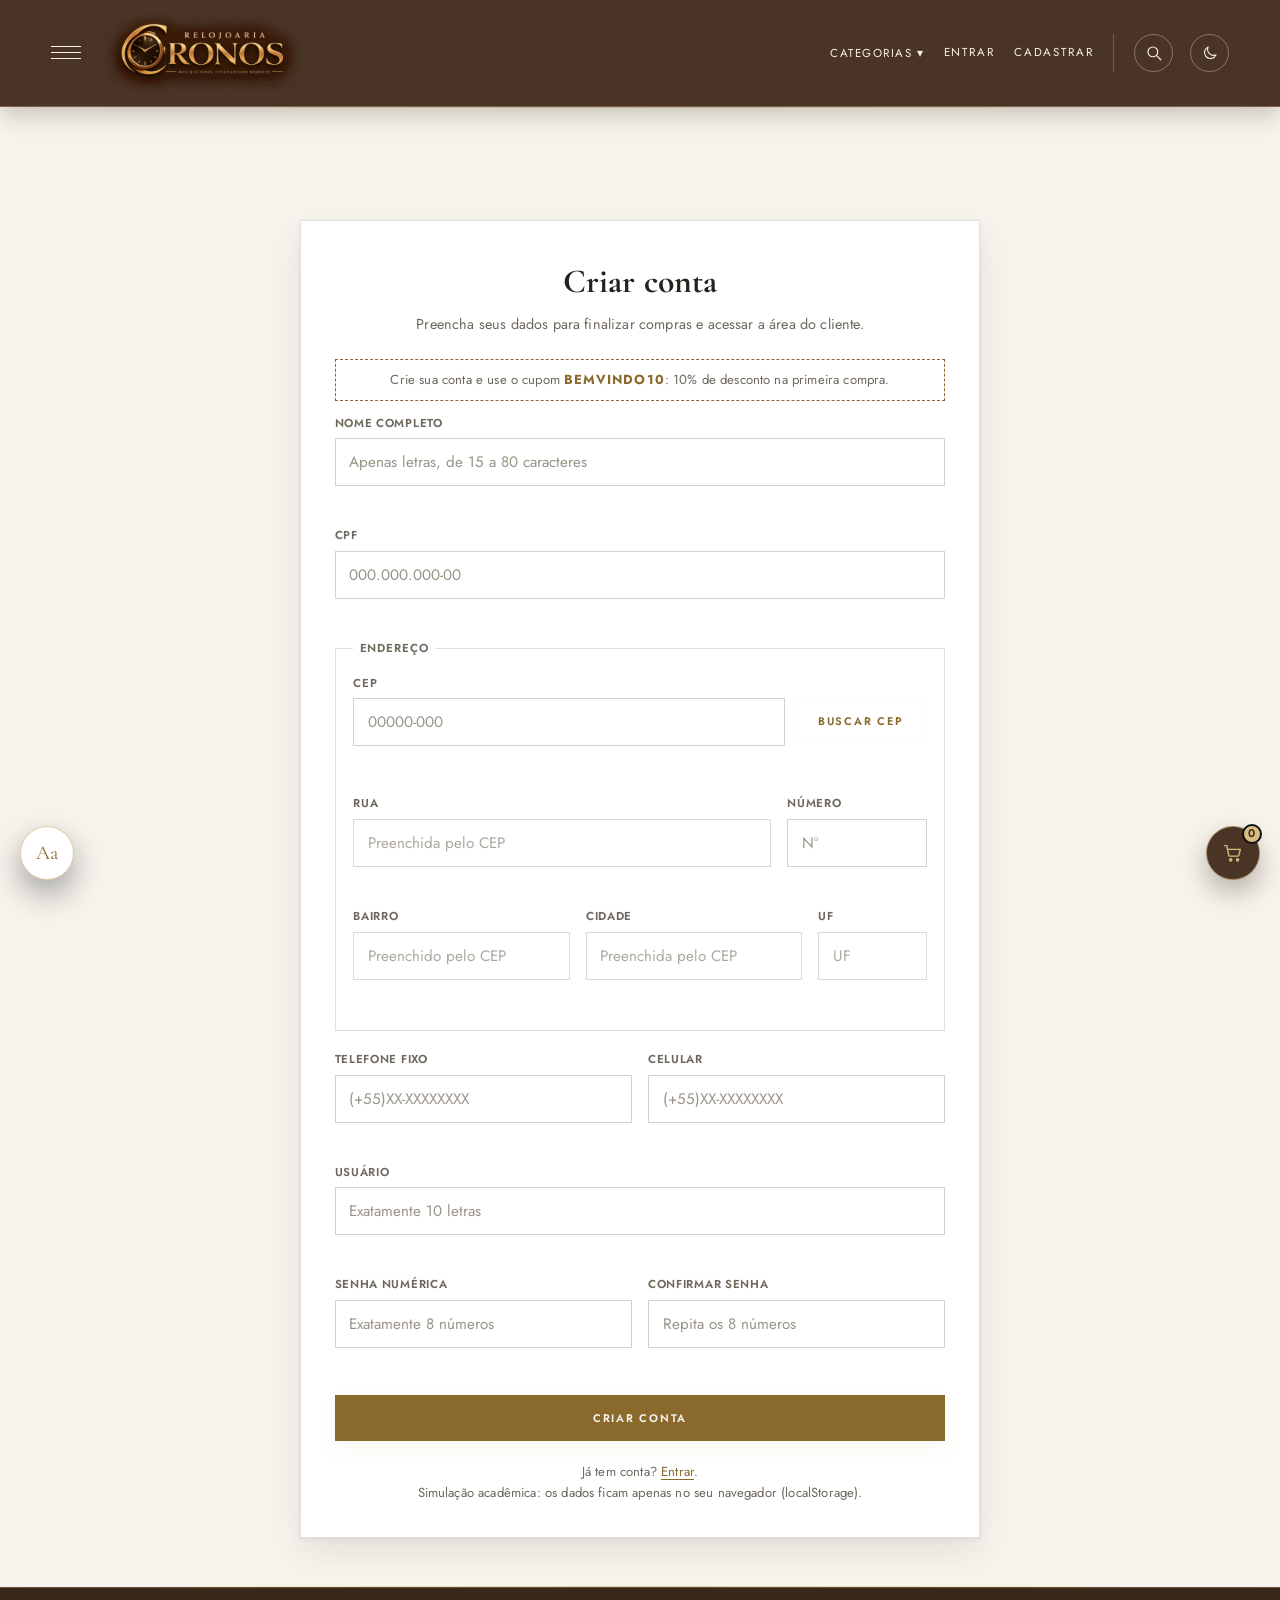
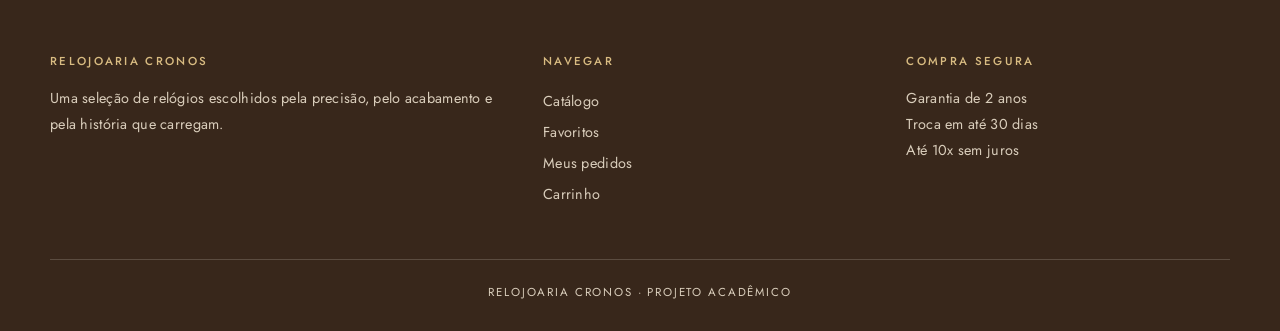
==== commit e5c7c1fe: "Change login input to accept only letters" ====
--- a/relojoaria-cronos/cadastro.html
+++ b/relojoaria-cronos/cadastro.html
@@ -111,7 +111,7 @@
 
         <div class="campo">
           <label for="login">Usuário</label>
-          <input type="text" id="login" maxlength="10" inputmode="numeric" pattern="[0-9]{10}" placeholder="Exatamente 10 dígitos numéricos" autocomplete="username" />
+          <input type="text" id="login" maxlength="10" pattern="[A-Za-z]{10}" placeholder="Exatamente 10 letras" autocomplete="username" />
           <p class="erro-campo" id="login-erro"></p>
         </div>
 
@@ -206,7 +206,7 @@
     document.getElementById("celular").addEventListener("input", (e) => mascararTelefone(e.target));
     ["login", "senha", "confirmar"].forEach((id) => {
       document.getElementById(id).addEventListener("input", (e) => {
-        e.target.value = e.target.value.replace(/\D/g, "").slice(0, id === "login" ? 10 : 8);
+        e.target.value = id === "login" ? e.target.value.replace(/[^A-Za-z]/g, "").slice(0, 10) : e.target.value.replace(/\D/g, "").slice(0, 8);
       });
     });
     document.getElementById("botao-buscar-cep").addEventListener("click", buscarEnderecoPorCep);
